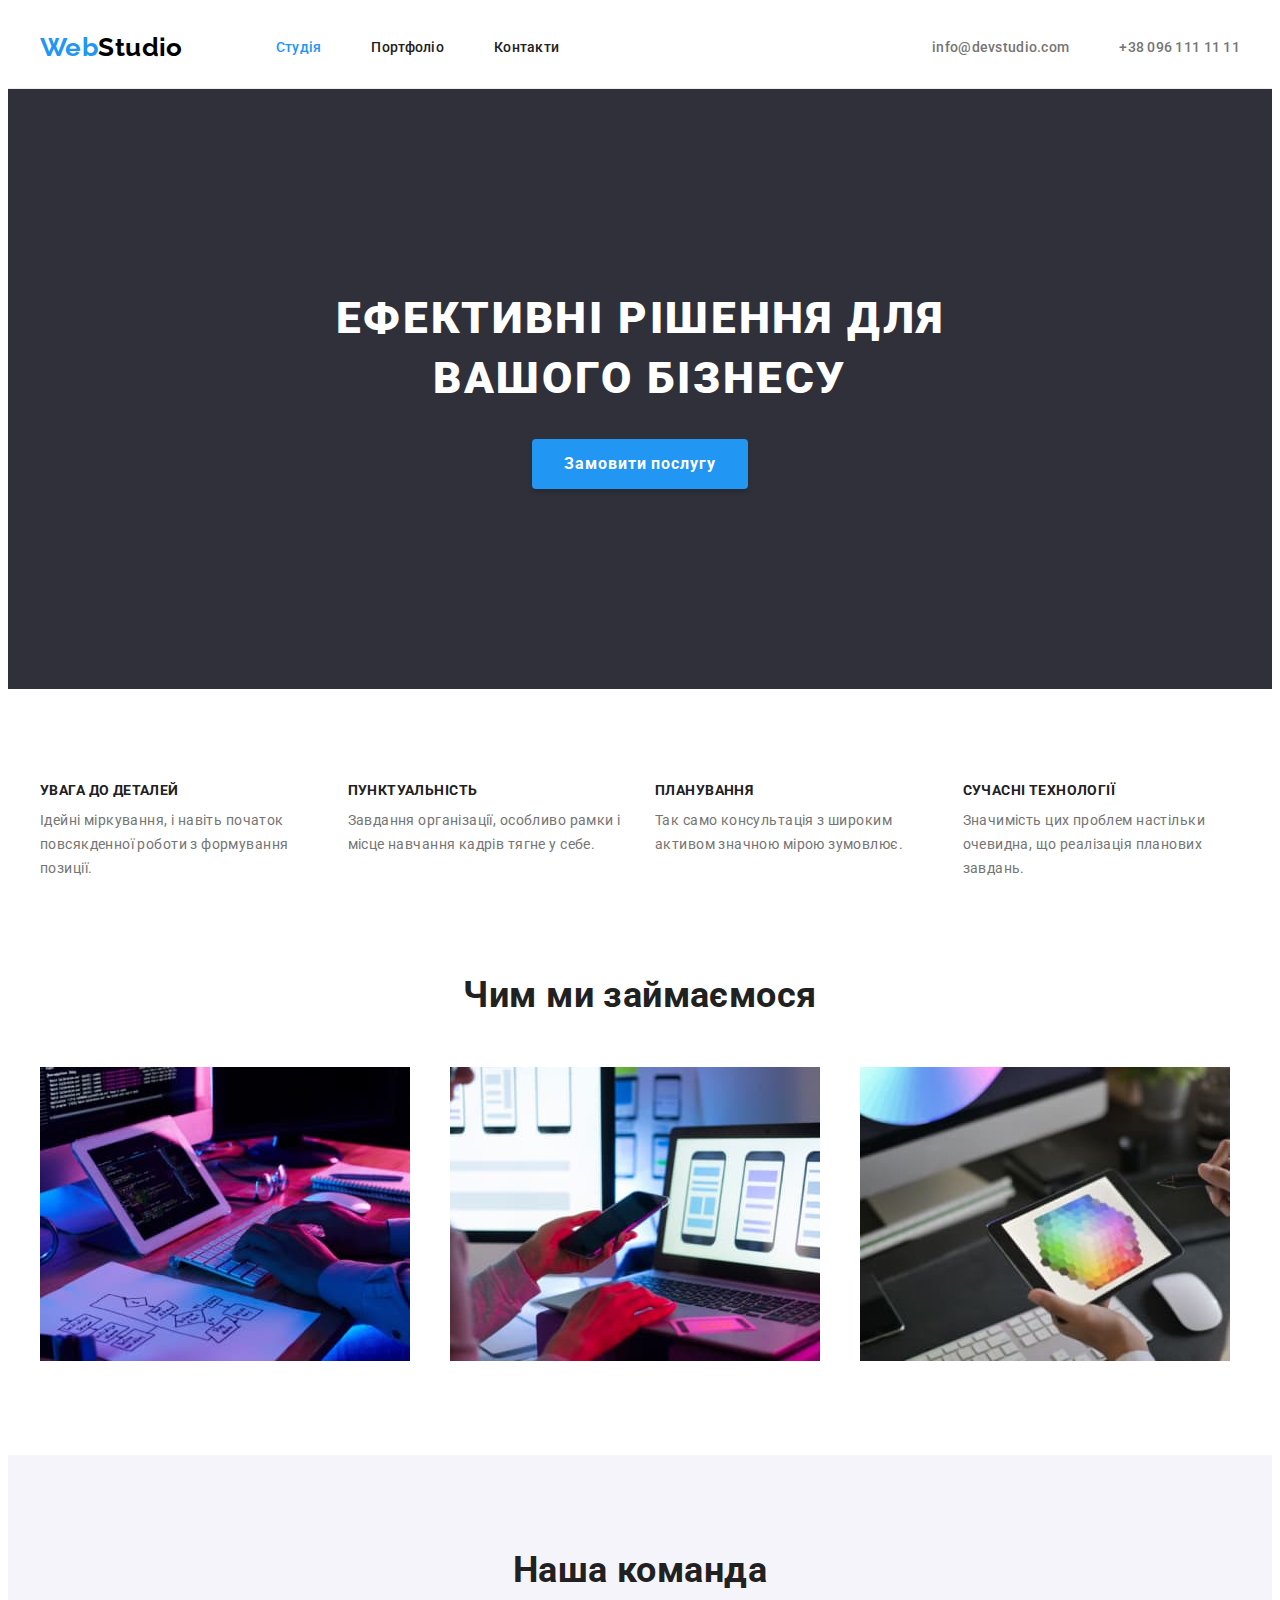
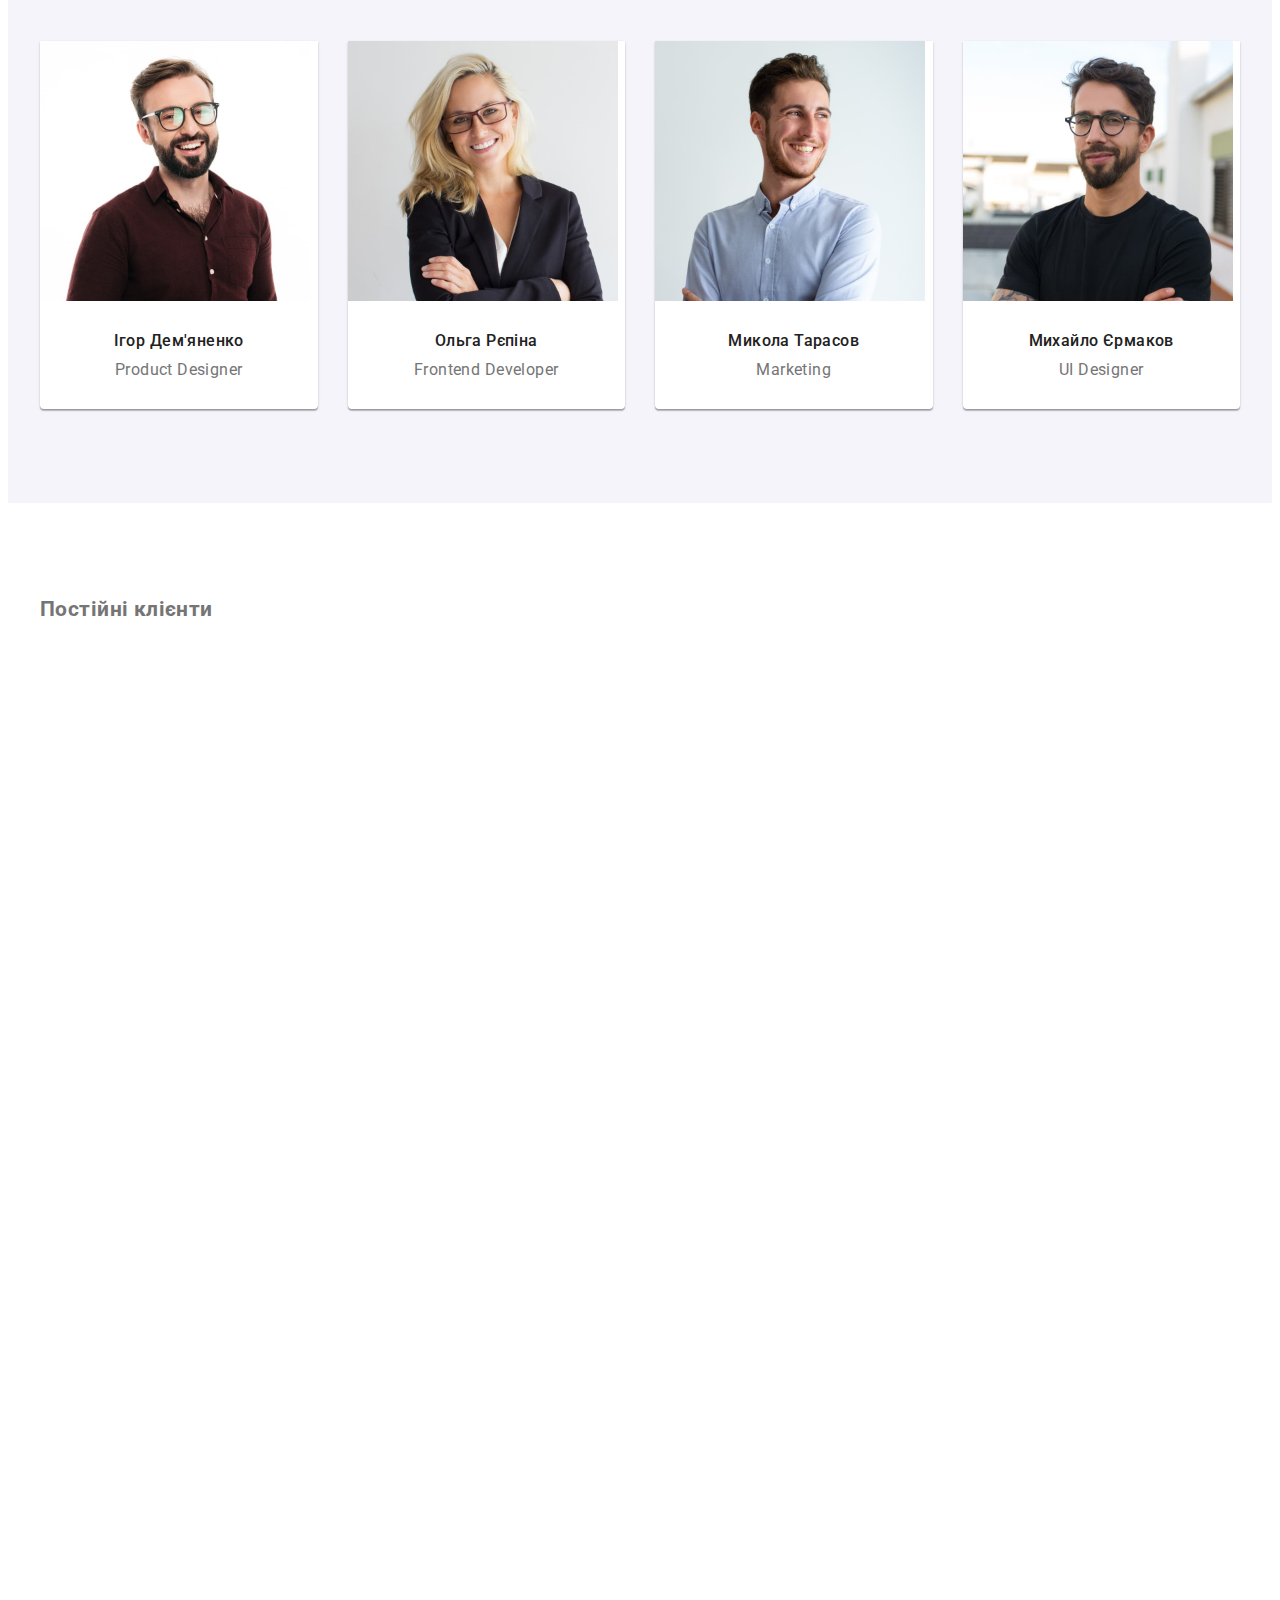
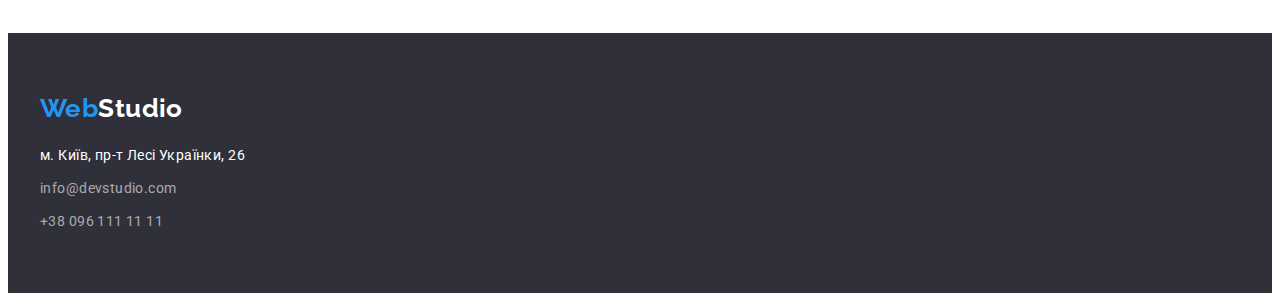
==== index.html @ 9ee49386 "add section "clients"" ====
<!DOCTYPE html>
<html lang="uk">
  <head>
    <meta charset="UTF-8" />
    <meta http-equiv="X-UA-Compatible" content="IE=edge" />
    <meta name="viewport" content="width=device-width, initial-scale=1.0" />
    <title>Студія</title>
    <link rel="preconnect" href="https://fonts.googleapis.com" />
    <link rel="preconnect" href="https://fonts.gstatic.com" crossorigin />
    <link
      href="https://fonts.googleapis.com/css2?family=Raleway:wght@700&family=Roboto:wght@400;500;700;900&display=swap"
      rel="stylesheet"
    />
    <link
      rel="stylesheet"
      href="https://cdnjs.cloudflare.com/ajax/libs/modern-normalize/1.1.0/modern-normalize.min.css"
      integrity="sha512-wpPYUAdjBVSE4KJnH1VR1HeZfpl1ub8YT/NKx4PuQ5NmX2tKuGu6U/JRp5y+Y8XG2tV+wKQpNHVUX03MfMFn9Q=="
      crossorigin="anonymous"
      referrerpolicy="no-referrer"
    />
    <link rel="stylesheet" href="./css/style.css" />
  </head>
  <body>
    <header class="header">
      <div class="container header-container">
        <nav class="main-nav">
          <a href="./index.html" lang="en" class="logo link"
            >Web<span class="logo-header">Studio</span></a
          >
          <ul class="header-nav list">
            <li class="header-item">
              <a href="./index.html " class="header-link link current"
                >Студія</a
              >
            </li>
            <li class="header-item">
              <a href="./portfolio.html" class="header-link link">Портфоліо</a>
            </li>
            <li class="header-item">
              <a href="#contact-us" class="header-link link">Контакти</a>
            </li>
          </ul>
        </nav>

        <ul class="contacts list">
          <li class="contacts-item">
            <a href="mailto:info@devstudio.com" class="contact-link link"
              >info@devstudio.com</a
            >
          </li>
          <li class="contacts-item">
            <a href="tel:+380961111111" class="contact-link link"
              >+38 096 111 11 11</a
            >
          </li>
        </ul>
      </div>
    </header>

    <main class="main">
      <section class="hero">
        <div class="container">
          <h1 class="hero-title">Ефективні рішення для вашого бізнесу</h1>
          <button type="button" class="btn hero-btn">Замовити послугу</button>
        </div>
      </section>

      <section class="advantage section">
        <div class="container">
          <!-- h2 треба скрити -->
          <h2 class="hidden-title">Наші переваги</h2>
          <ul class="advantage-list list">
            <li class="advantage-item img-scope">
              <h3 class="advantage-title">Увага до деталей</h3>
              <p class="advantage-description">
                Ідейні міркування, і навіть початок повсякденної роботи з
                формування позиції.
              </p>
            </li>
            <li class="advantage-item img-clock">
              <h3 class="advantage-title">Пунктуальність</h3>
              <p class="advantage-description">
                Завдання організації, особливо рамки і місце навчання кадрів
                тягне у себе.
              </p>
            </li>
            <li class="advantage-item img-comp">
              <h3 class="advantage-title">Планування</h3>
              <p class="advantage-description">
                Так само консультація з широким активом значною мірою зумовлює.
              </p>
            </li>
            <li class="advantage-item img-astronaut">
              <h3 class="advantage-title">Сучасні технології</h3>
              <p class="advantage-description">
                Значимість цих проблем настільки очевидна, що реалізація
                планових завдань.
              </p>
            </li>
          </ul>
        </div>
      </section>

      <section class="works section">
        <div class="container">
          <h2 class="works-title">Чим ми займаємося</h2>
          <ul class="works-list list">
            <li class="works-item">
              <img
                src="./img/works-1.jpg"
                alt="Планшет з клавіатурою на столі"
                width="370"
                height="294"
              />
            </li>
            <li class="works-item">
              <img
                src="./img/works-2.jpg"
                alt="Смартфон в руках"
                width="370"
                height="294"
              />
            </li>
            <li class="works-item">
              <img
                src="./img/works-3.jpg"
                alt="Планшет в руках"
                width="370"
                height="294"
              />
            </li>
          </ul>
        </div>
      </section>

      <section class="team section">
        <div class="container">
          <h2 class="team-title">Наша команда</h2>
          <ul class="team-list list">
            <li class="team-item">
              <img
                src="./img/team-1.jpg"
                alt="Фото Сергій Дем'яненко"
                width="270"
                height="260"
              />
              <div class="team-container">
                <h3 class="team-name">Ігор Дем'яненко</h3>
                <p lang="en" class="team-description">Product Designer</p>
              </div>
            </li>
            <li class="team-item">
              <img
                src="./img/team-2.jpg"
                alt="Фото Ольга Рєпіна"
                width="270"
                height="260"
              />
              <div class="team-container">
                <h3 class="team-name">Ольга Рєпіна</h3>
                <p lang="en" class="team-description">Frontend Developer</p>
              </div>
            </li>
            <li class="team-item">
              <img
                src="./img/team-3.jpg"
                alt="Фото Микола Тарасов"
                width="270"
                height="260"
              />
              <div class="team-container">
                <h3 class="team-name">Микола Тарасов</h3>
                <p lang="en" class="team-description">Marketing</p>
              </div>
            </li>
            <li class="team-item">
              <img
                src="./img/team-4.jpg"
                alt="Фото Михайло Єрмаков"
                width="270"
                height="260"
              />
              <div class="team-container">
                <h3 class="team-name">Михайло Єрмаков</h3>
                <p lang="en" class="team-description">UI Designer</p>
              </div>
            </li>
          </ul>
        </div>
      </section>

      <section class="section">
        <div class="container">
          <h2 class="clients-title">Постійні клієнти</h2>
          <ul class="clients-list list">
            <li class="clients-item">
              <svg>
                <use></use>
              </svg>
            </li>
            <li class="clients-item">
              <svg>
                <use></use>
              </svg>
            </li>
            <li class="clients-item">
              <svg>
                <use></use>
              </svg>
            </li>
            <li class="clients-item">
              <svg>
                <use></use>
              </svg>
            </li>
            <li class="clients-item">
              <svg>
                <use></use>
              </svg>
            </li>
            <li class="clients-item">
              <svg>
                <use></use>
              </svg>
            </li>
          </ul>
        </div>
      </section>
    </main>

    <footer class="footer">
      <div class="container">
        <a href="./index.html" lang="en" class="logo link"
          >Web<span class="logo-footer">Studio</span></a
        >
        <address id="contact-us" class="address">
          <ul class="address-list list">
            <li class="address-item">
              <a
                href="https://goo.gl/maps/2MERRj1D2YX8Ka6U8"
                target="_blank"
                rel="noopener noreferrer nofollow"
                class="address-link link"
                >м. Київ, пр-т Лесі Українки, 26
              </a>
            </li>
            <li class="address-item">
              <a href="mailto:info@devstudio.com" class="footer-link link"
                >info@devstudio.com</a
              >
            </li>
            <li class="address-item">
              <a href="tel:+380961111111" class="footer-link link"
                >+38 096 111 11 11</a
              >
            </li>
          </ul>
        </address>
      </div>
    </footer>
  </body>
</html>
---- css/style.css ----
:root {
  --primary-font-color: #757575;
  --secondary-font-color: #212121;
  --accent-color: #2196f3;
  --primary-white: #ffffff;
  --button-bgcolor: #f5f4fa;
}

body {
  font-family: 'Roboto', sans-serif;
  font-size: 14px;
  letter-spacing: 0.03em;
  color: var(--primary-font-color);
  background-color: var(--primary-white);
}

p,
h1,
h2,
h3,
h4,
h5,
h6 {
  margin: 0;
}
ul,
ol {
  margin: 0;
  padding-left: 0;
}
button {
  cursor: pointer;
}
address {
  font-style: normal;
}
img {
  display: block;
  max-width: 100%;
  height: auto;
}

.container {
  width: 1200px;
  margin-left: auto;
  margin-right: auto;
  padding-left: 15px;
  padding-right: 15px;
}

.section {
  padding-top: 94px;
  padding-bottom: 94px;
}
.link {
  display: inline-block;
  text-decoration: none;
}

.list {
  list-style: none;
}
/* --------------------------HEADER---------------------------- */
.header {
  border-bottom: 1px solid #ececec;
}

.header-container {
  display: flex;
  align-items: center;
}

.main-nav {
  display: flex;
}

.header-nav {
  display: flex;
  margin-left: 93px;
  gap: 50px;
  align-items: center;
}

.logo {
  font-family: 'Raleway';
  font-weight: 700;
  font-size: 26px;
  line-height: 1.19;
  color: var(--accent-color);
}

.logo-header {
  display: inline-block;
  padding-top: 24px;
  padding-bottom: 25px;
  color: #000000;
}
.header-link,
.contact-link {
  padding: 32px 0;
  font-weight: 500;
  line-height: 1.14;
  letter-spacing: 0.02em;
  color: var(--secondary-font-color);
}
.header-link:hover,
.header-link:focus,
.contact-link:hover,
.contact-link:focus,
.footer-link:hover,
.footer-link:focus,
.address-link:hover,
.address-link:focus {
  color: var(--accent-color);
}

.link.current {
  color: var(--accent-color);
}

.contacts {
  display: flex;
  margin-left: auto;
  gap: 50px;
}

.contact-link {
  color: var(--primary-font-color);
}

/* --------------------------HERO---------------------------- */

.hero {
  text-align: center;
  background-color: #2f303a;
  padding-top: 200px;
  padding-bottom: 200px;
}

.hero-title {
  width: 696px;
  margin-bottom: 30px;
  margin-left: auto;
  margin-right: auto;

  font-weight: 900;
  font-size: 44px;
  line-height: 1.36;
  letter-spacing: 0.06em;
  text-transform: uppercase;
  color: var(--primary-white);
}

.btn {
  font-family: inherit;
  font-weight: 700;
  font-size: 16px;
  line-height: 1.88;
  letter-spacing: 0.06em;
  color: var(--primary-white);
  background-color: var(--accent-color);
  text-decoration: none;
  border: transparent;
}

.hero-btn {
  padding: 10px 32px;
  box-shadow: 0px 4px 4px rgba(0, 0, 0, 0.15);
  border-radius: 4px;
}
.btn:hover,
.btn:focus {
  background-color: #188ce8;
}

/* --------------------------ADVANTAGE---------------------------- */

.hidden-title {
  position: absolute;
  white-space: nowrap;
  width: 1px;
  height: 1px;
  overflow: hidden;
  border: 0;
  padding: 0;
  clip: rect(0 0 0 0);
  clip-path: inset(50%);
  margin: -1px;
}

.advantage-list {
  display: flex;
  gap: 30px;
}

.advantage-item {
  width: calc((100% - 90px) / 3);
}

.advantage-title {
  margin-bottom: 10px;
  font-size: 14px;
  font-weight: 700;
  line-height: 1.14;
  text-transform: uppercase;
  color: var(--secondary-font-color);
}

.advantage-description {
  line-height: 1.71;
  letter-spacing: 0.03em;
}

/* --------------------------WORKS/TEAM---------------------------- */
.works.section {
  padding-top: 0;
}

.works-list {
  display: flex;
  gap: 30px;
}

.works-item {
  width: calc((100% - 60px) / 3);
}

.team-container {
  padding-top: 30px;
  padding-bottom: 30px;
  padding-left: auto;
  padding-right: auto;
}

.works-title,
.team-title {
  margin-bottom: 50px;
  font-weight: 700;
  font-size: 36px;
  line-height: 1.17;
  text-align: center;
  color: var(--secondary-font-color);
}

.team {
  background-color: #f5f4fa;
}

.team-list {
  display: flex;
  gap: 30px;
}

.team-item {
  background-color: var(--primary-white);
  width: calc((100% - 90px) / 4);
  box-shadow: 0px 1px 3px rgba(0, 0, 0, 0.12), 0px 1px 1px rgba(0, 0, 0, 0.14),
    0px 2px 1px rgba(0, 0, 0, 0.2);
  border-radius: 0px 0px 4px 4px;
}
.team-name {
  margin-bottom: 10px;
}
.team-name,
.team-description {
  font-weight: 500;
  font-size: 16px;
  line-height: 1.19;
  text-align: center;
  color: var(--secondary-font-color);
}

.team-description {
  font-weight: 400;
  color: var(--primary-font-color);
}

/* --------------------------FOOTER---------------------------- */
.footer {
  padding-top: 60px;
  padding-bottom: 60px;
  background-color: #2f303a;
}

.logo-footer {
  display: inline-block;
  color: var(--primary-white);
}

.footer .logo {
  margin-bottom: 20px;
}

.address-link {
  line-height: 1.71;
  color: var(--primary-white);
}

.address-item:not(:last-child) {
  margin-bottom: 9px;
}

.footer-link {
  line-height: 1.71;
  color: rgba(255, 255, 255, 0.6);
}

/* --------------------------PORTFOLIO---------------------------- */
.filter-list {
  display: flex;
  justify-content: center;
  gap: 8px;
  margin-bottom: 50px;
}

.btn-portfolio {
  padding: 6px 22px;
  font-weight: 500;
  line-height: 1.62;
  background-color: var(--button-bgcolor);
  color: var(--secondary-font-color);
  border-radius: 4px;
  border: none;
}

.btn-portfolio:hover,
.btn-portfolio:focus {
  background-color: var(--accent-color);
  color: var(--primary-white);
  box-shadow: 0px 3px 1px rgba(0, 0, 0, 0.1), 0px 1px 2px rgba(0, 0, 0, 0.08),
    0px 2px 2px rgba(0, 0, 0, 0.12);
}

.project-list {
  display: flex;
  gap: 30px;
  flex-wrap: wrap;
}

.project-item {
  width: calc((100% - 60px) / 3);
}

.project-title {
  margin-bottom: 4px;
  font-weight: 700;
  font-size: 18px;
  line-height: 2;
  letter-spacing: 0.06em;
  color: var(--secondary-font-color);
}

.project-description {
  font-size: 16px;
  line-height: 1.88;
  color: var(--primary-font-color);
}

.project-container {
  padding-top: 20px;
  padding-bottom: 20px;
  padding-left: 24px;
  padding-right: 24px;
  border: 1px solid #eeeeee;
  border-top: none;
}
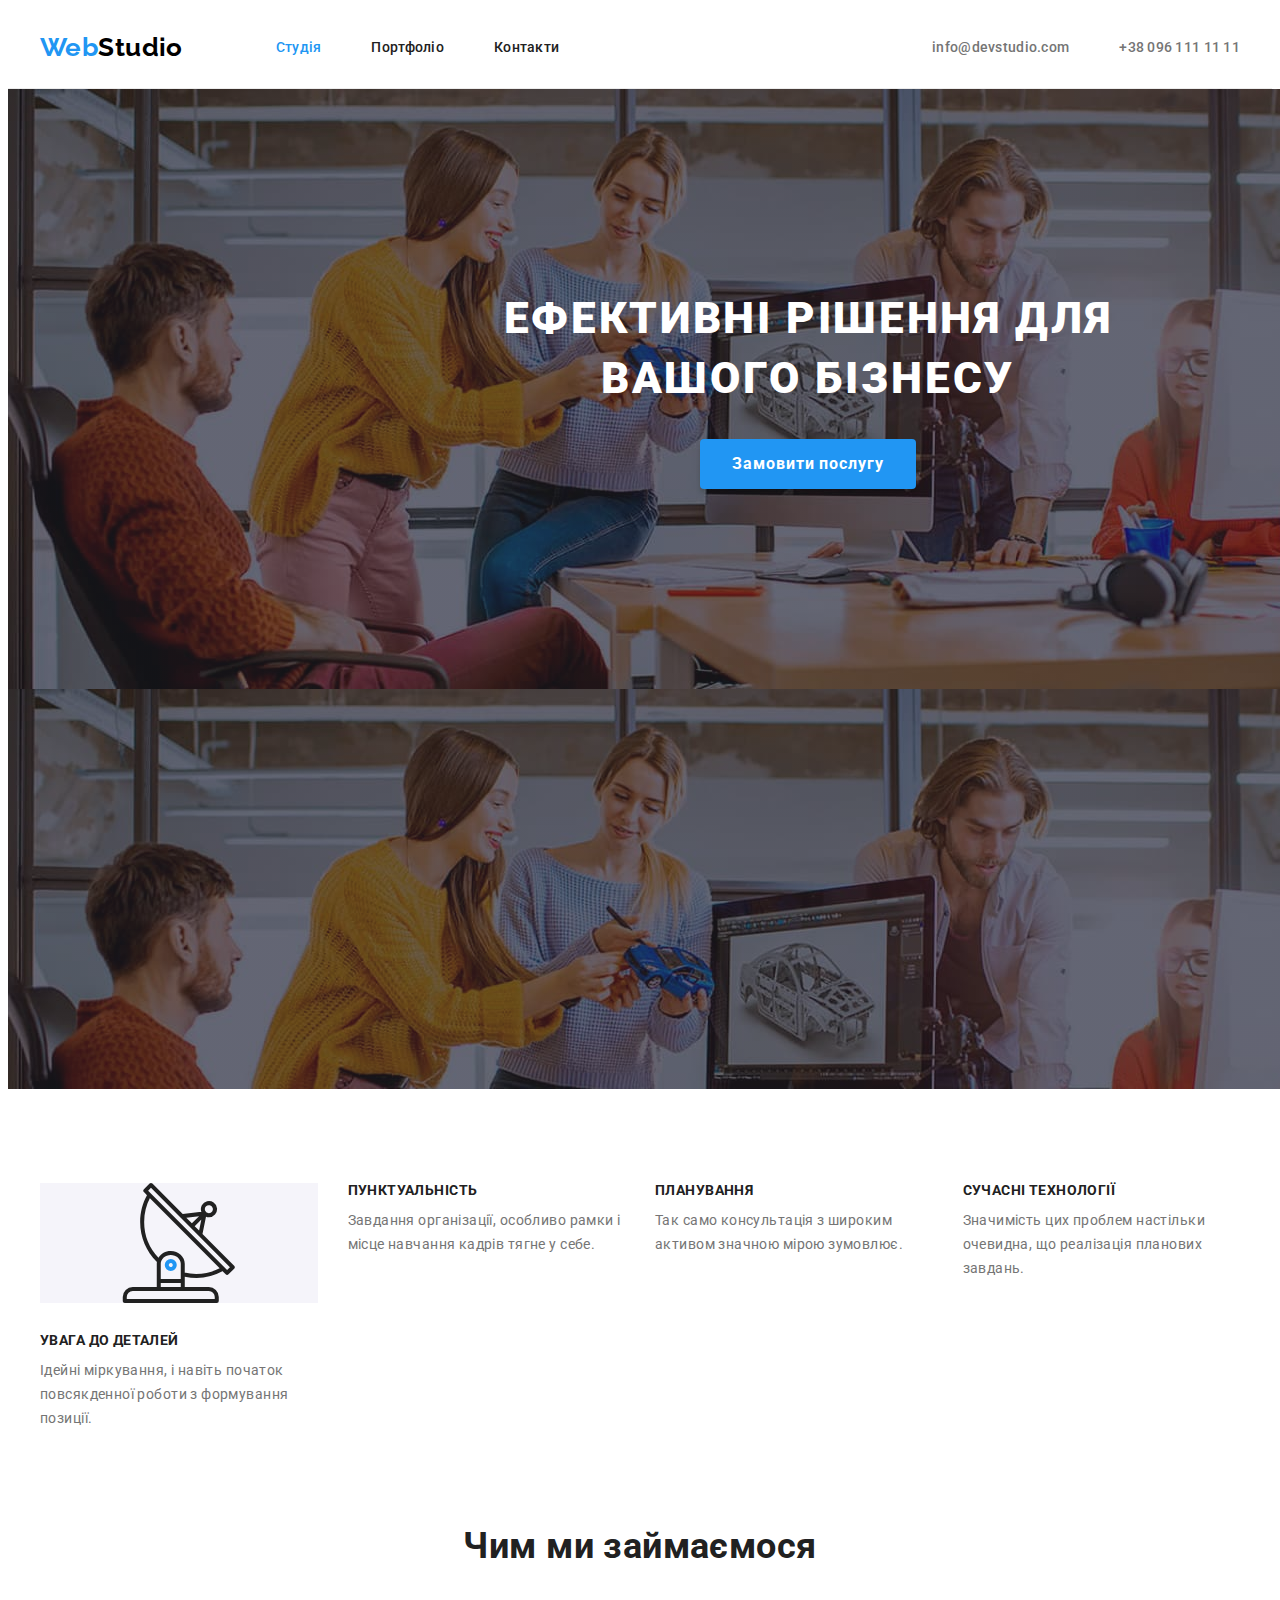
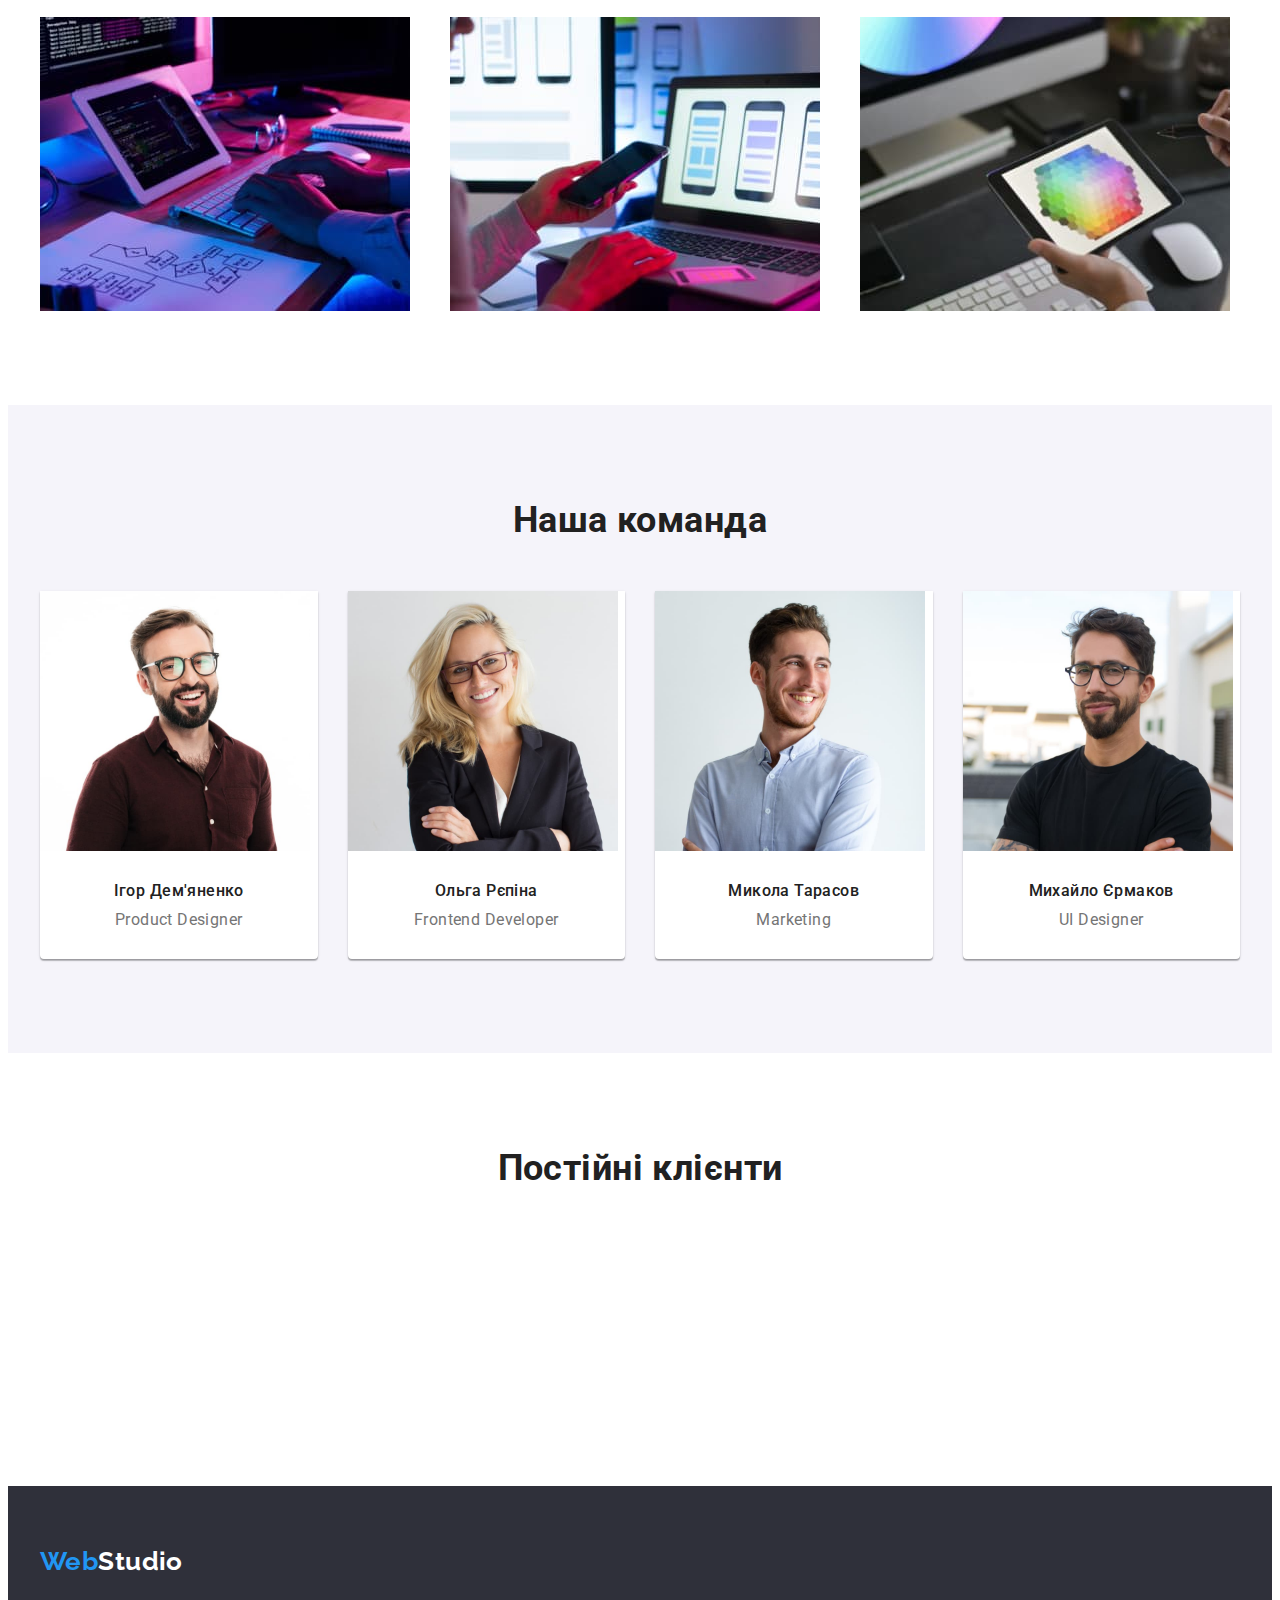
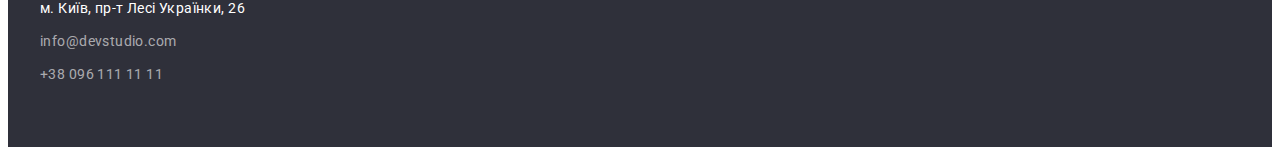
==== commit b9b72d91: "update" ====
--- a/index.html
+++ b/index.html
@@ -70,27 +70,30 @@
           <!-- h2 треба скрити -->
           <h2 class="hidden-title">Наші переваги</h2>
           <ul class="advantage-list list">
-            <li class="advantage-item img-scope">
+            <li class="advantage-item">
+              <svg class="icon-advantage" width="270px" height="120px">
+                <use href="./img/symbol-defs.svg#scope"></use>
+              </svg>
               <h3 class="advantage-title">Увага до деталей</h3>
               <p class="advantage-description">
                 Ідейні міркування, і навіть початок повсякденної роботи з
                 формування позиції.
               </p>
             </li>
-            <li class="advantage-item img-clock">
+            <li class="advantage-item">
               <h3 class="advantage-title">Пунктуальність</h3>
               <p class="advantage-description">
                 Завдання організації, особливо рамки і місце навчання кадрів
                 тягне у себе.
               </p>
             </li>
-            <li class="advantage-item img-comp">
+            <li class="advantage-item">
               <h3 class="advantage-title">Планування</h3>
               <p class="advantage-description">
                 Так само консультація з широким активом значною мірою зумовлює.
               </p>
             </li>
-            <li class="advantage-item img-astronaut">
+            <li class="advantage-item">
               <h3 class="advantage-title">Сучасні технології</h3>
               <p class="advantage-description">
                 Значимість цих проблем настільки очевидна, що реалізація
--- a/css/style.css
+++ b/css/style.css
@@ -132,9 +132,18 @@
 
 .hero {
   text-align: center;
-  background-color: #2f303a;
   padding-top: 200px;
   padding-bottom: 200px;
+  background-image: linear-gradient(
+      rgba(47, 48, 58, 0.4),
+      rgba(47, 48, 58, 0.4)
+    ),
+    url(../img/heroimg.jpg);
+  min-width: 1600px;
+  height: 600px;
+  margin-left: auto;
+  margin-right: auto;
+  background-color: #2f303a;
 }
 
 .hero-title {
@@ -197,6 +206,22 @@
   width: calc((100% - 90px) / 3);
 }
 
+/* .advantage-item::before {
+  display: block;
+  margin-bottom: 30px;
+  content: '';
+  height: 120px;
+  background-repeat: no-repeat;
+  background-position: center;
+  background-color: #f5f4fa;
+} */
+.icon-advantage {
+  display: block;
+  margin-bottom: 30px;
+  width: 100%;
+  background-color: #f5f4fa;
+}
+
 .advantage-title {
   margin-bottom: 10px;
   font-size: 14px;
@@ -233,7 +258,8 @@
 }
 
 .works-title,
-.team-title {
+.team-title,
+.clients-title {
   margin-bottom: 50px;
   font-weight: 700;
   font-size: 36px;
@@ -273,6 +299,13 @@
 .team-description {
   font-weight: 400;
   color: var(--primary-font-color);
+}
+
+/* --------------------------CLIENTS---------------------------- */
+
+.clients-list {
+  display: flex;
+  gap: 30px;
 }
 
 /* --------------------------FOOTER---------------------------- */
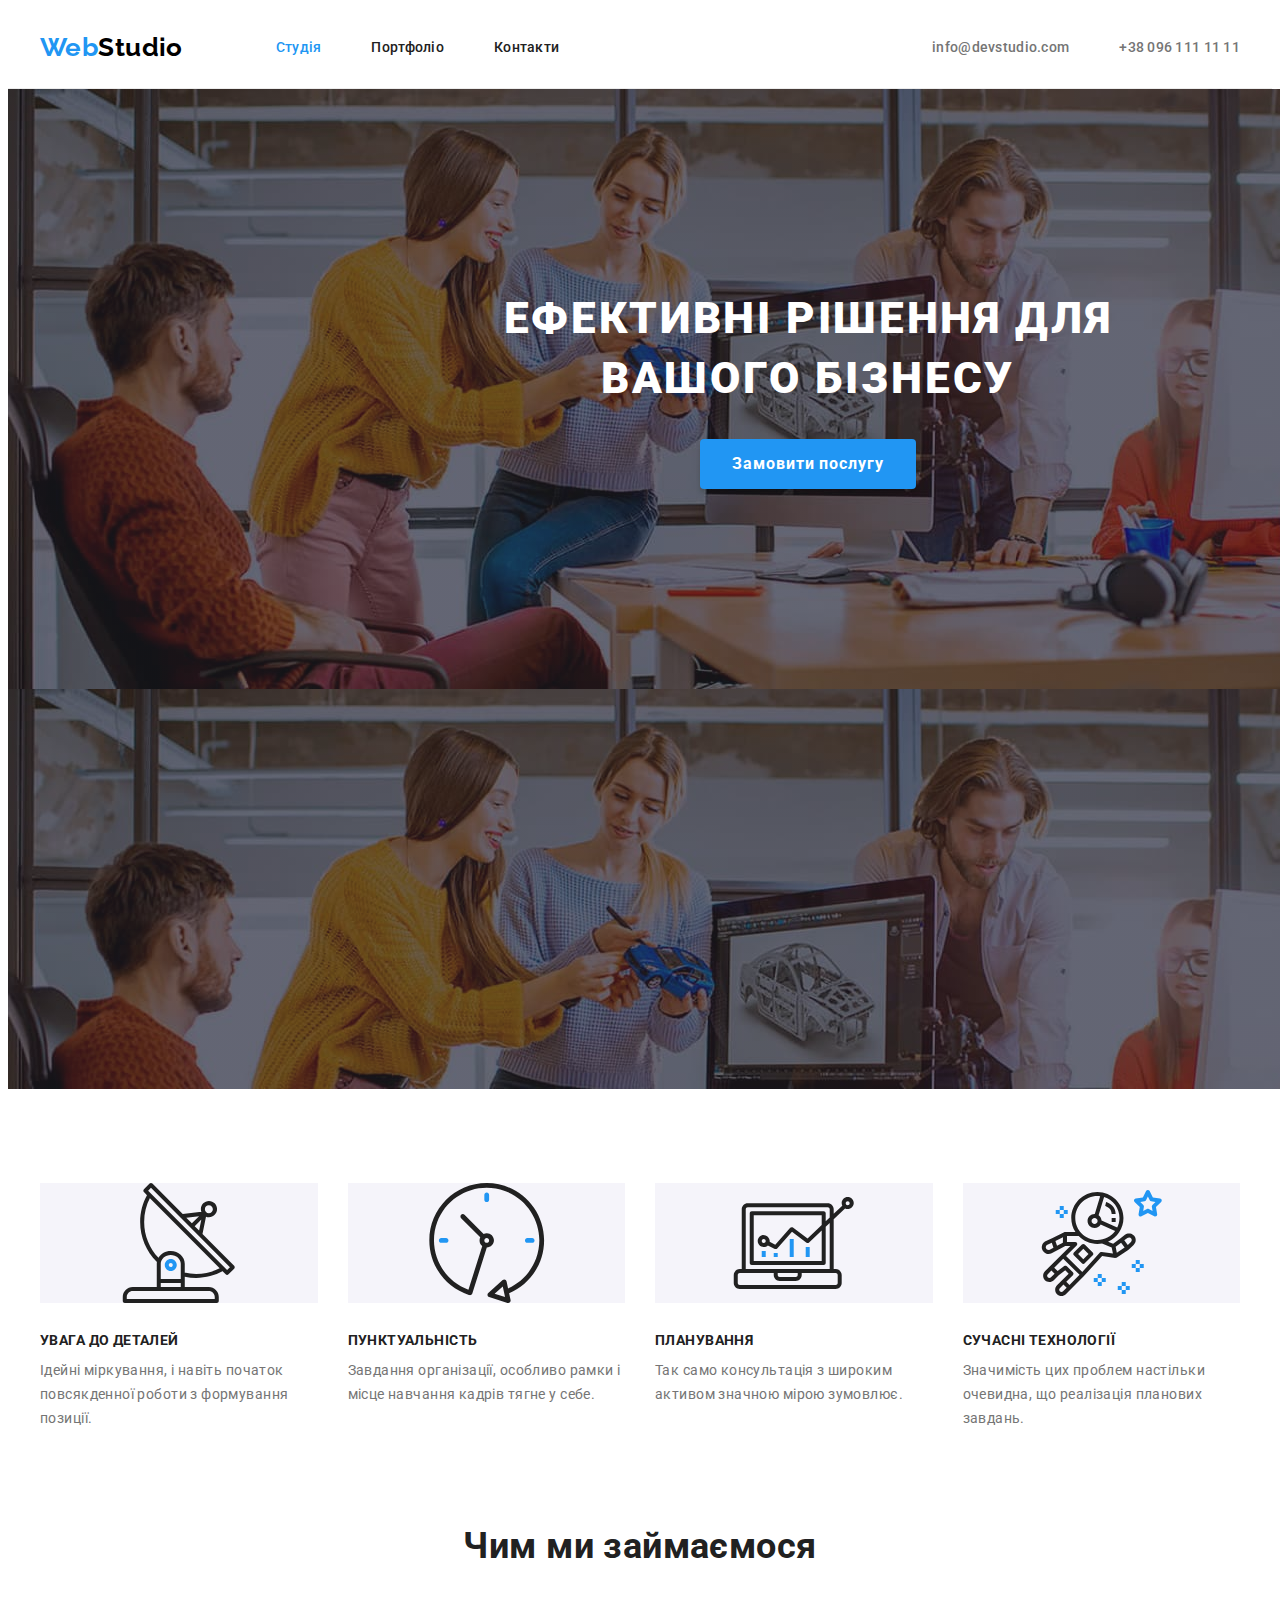
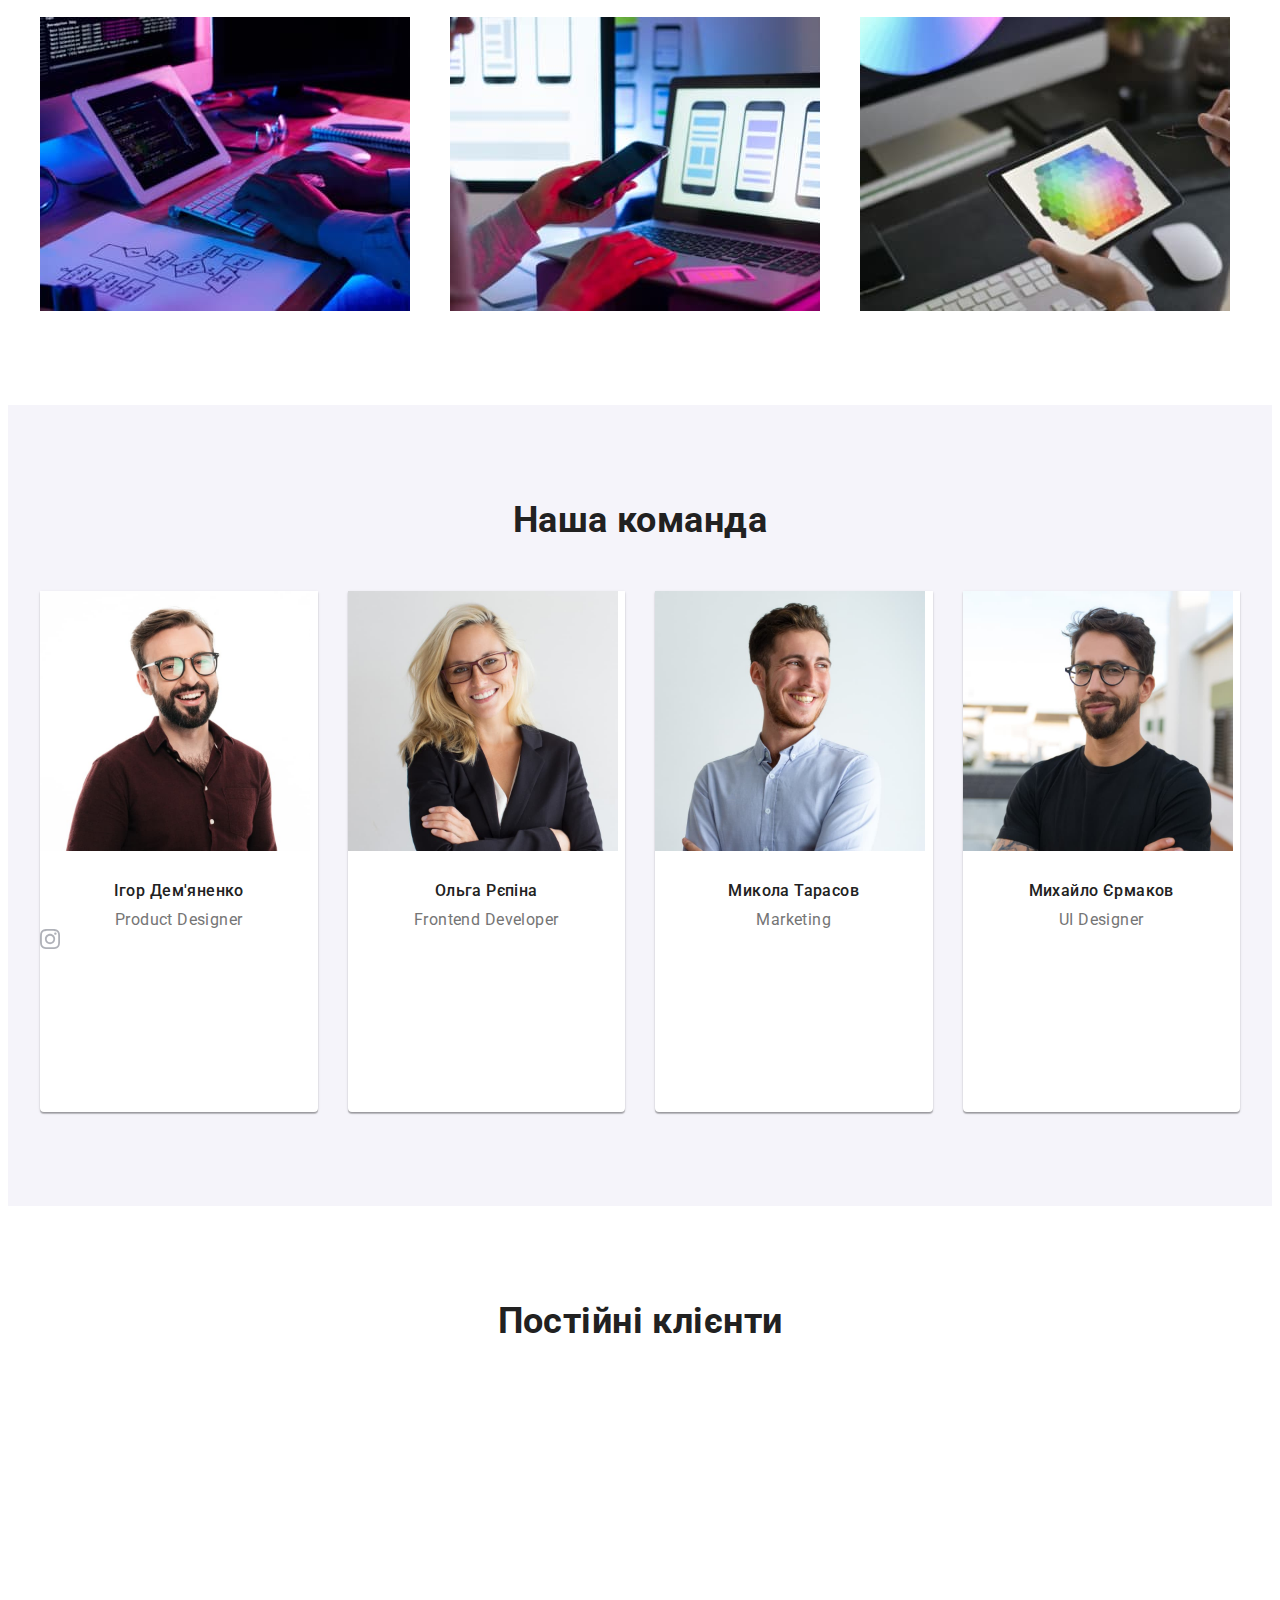
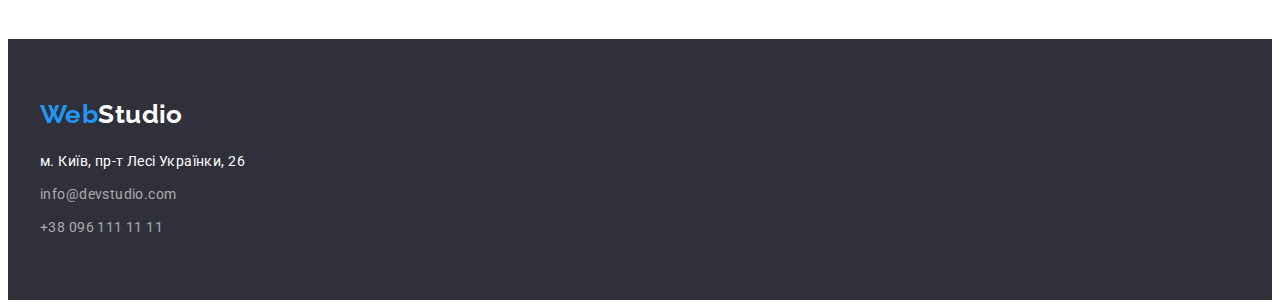
==== commit 4080c836: "." ====
--- a/index.html
+++ b/index.html
@@ -81,6 +81,9 @@
               </p>
             </li>
             <li class="advantage-item">
+              <svg class="icon-advantage" width="270px" height="120px">
+                <use href="./img/symbol-defs.svg#clock"></use>
+              </svg>
               <h3 class="advantage-title">Пунктуальність</h3>
               <p class="advantage-description">
                 Завдання організації, особливо рамки і місце навчання кадрів
@@ -88,12 +91,18 @@
               </p>
             </li>
             <li class="advantage-item">
+              <svg class="icon-advantage" width="270px" height="120px">
+                <use href="./img/symbol-defs.svg#comp"></use>
+              </svg>
               <h3 class="advantage-title">Планування</h3>
               <p class="advantage-description">
                 Так само консультація з широким активом значною мірою зумовлює.
               </p>
             </li>
             <li class="advantage-item">
+              <svg class="icon-advantage" width="270px" height="120px">
+                <use href="./img/symbol-defs.svg#astronaut"></use>
+              </svg>
               <h3 class="advantage-title">Сучасні технології</h3>
               <p class="advantage-description">
                 Значимість цих проблем настільки очевидна, що реалізація
@@ -150,6 +159,36 @@
               <div class="team-container">
                 <h3 class="team-name">Ігор Дем'яненко</h3>
                 <p lang="en" class="team-description">Product Designer</p>
+                <ul class="social-link list">
+                  <li>
+                    <a href="instagram.com" class="link">
+                      <svg width="20px" height="20px">
+                        <use href="./img/symbol-defs.svg#instagram"></use>
+                      </svg>
+                    </a>
+                  </li>
+                  <li>
+                    <a href="">
+                      <svg>
+                        <use></use>
+                      </svg>
+                    </a>
+                  </li>
+                  <li>
+                    <a href="">
+                      <svg>
+                        <use></use>
+                      </svg>
+                    </a>
+                  </li>
+                  <li>
+                    <a href="">
+                      <svg>
+                        <use></use>
+                      </svg>
+                    </a>
+                  </li>
+                </ul>
               </div>
             </li>
             <li class="team-item">
--- a/css/style.css
+++ b/css/style.css
@@ -206,17 +206,8 @@
   width: calc((100% - 90px) / 3);
 }
 
-/* .advantage-item::before {
-  display: block;
-  margin-bottom: 30px;
-  content: '';
-  height: 120px;
-  background-repeat: no-repeat;
-  background-position: center;
-  background-color: #f5f4fa;
-} */
 .icon-advantage {
-  display: block;
+  display: flex;
   margin-bottom: 30px;
   width: 100%;
   background-color: #f5f4fa;
@@ -299,6 +290,10 @@
 .team-description {
   font-weight: 400;
   color: var(--primary-font-color);
+}
+
+.social-link {
+  display: flex;
 }
 
 /* --------------------------CLIENTS---------------------------- */
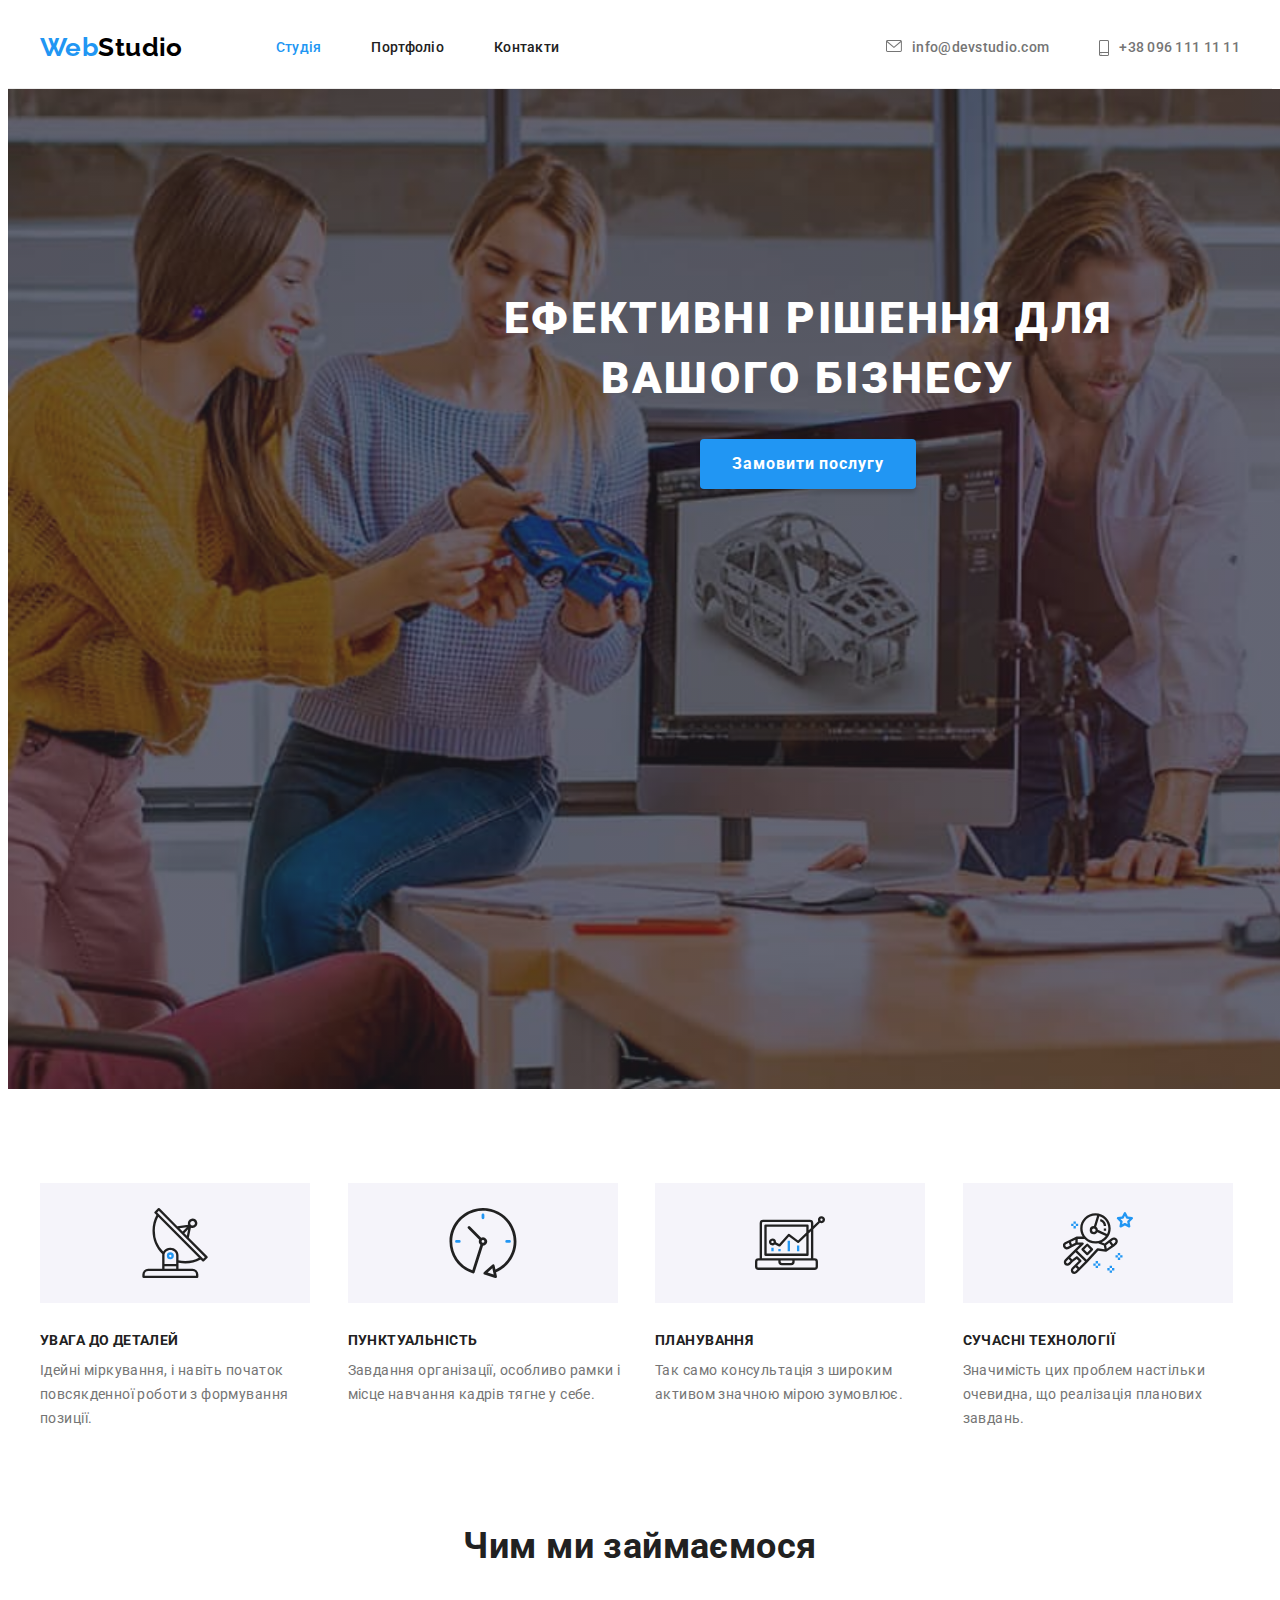
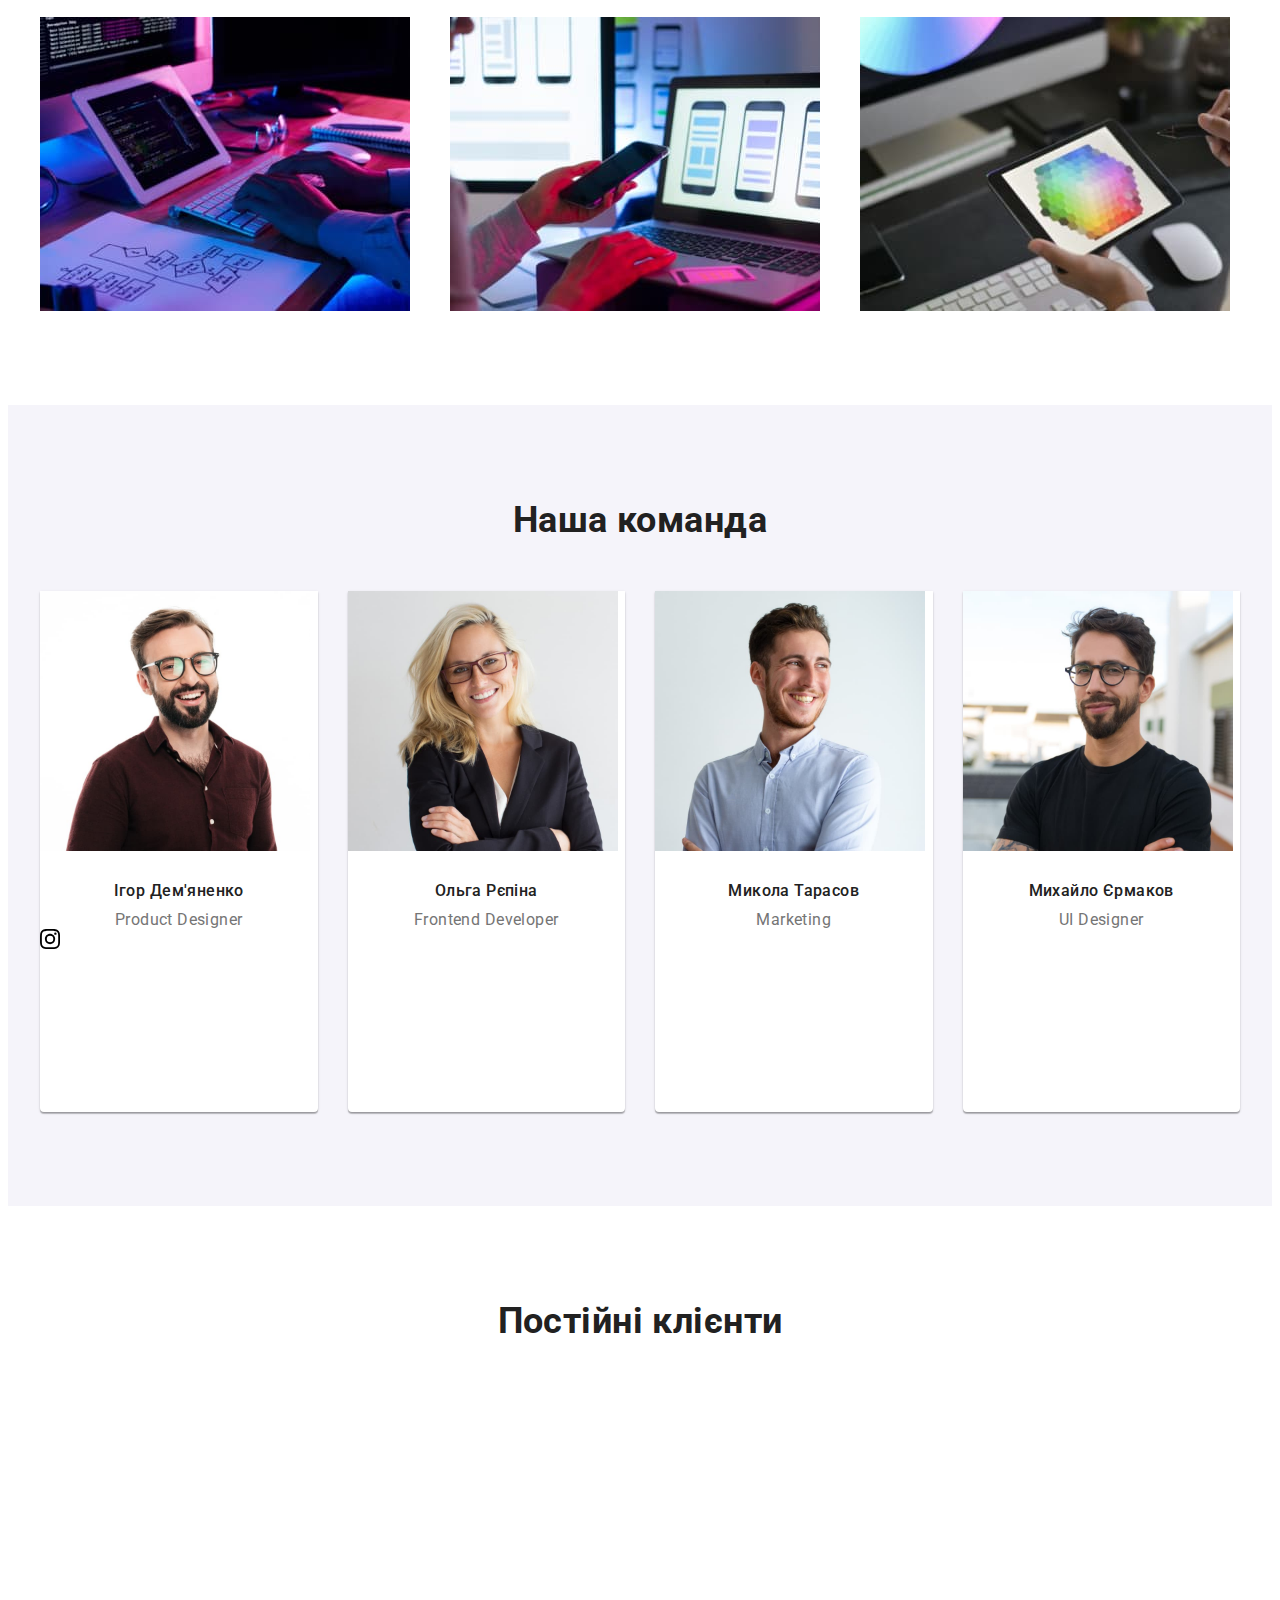
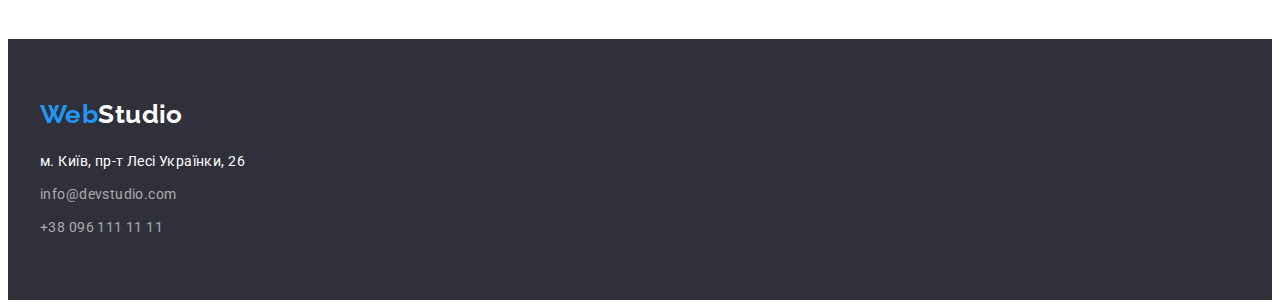
==== commit 24e3b6a6: "summary" ====
--- a/index.html
+++ b/index.html
@@ -45,11 +45,15 @@
         <ul class="contacts list">
           <li class="contacts-item">
             <a href="mailto:info@devstudio.com" class="contact-link link"
+              ><svg class="icon" width="16px" height="12px">
+                <use href="./img/symbol-defs.svg#mail"></use></svg
               >info@devstudio.com</a
             >
           </li>
           <li class="contacts-item">
             <a href="tel:+380961111111" class="contact-link link"
+              ><svg class="icon" width="10px" height="16px">
+                <use href="./img/symbol-defs.svg#tel"></use></svg
               >+38 096 111 11 11</a
             >
           </li>
@@ -71,9 +75,11 @@
           <h2 class="hidden-title">Наші переваги</h2>
           <ul class="advantage-list list">
             <li class="advantage-item">
-              <svg class="icon-advantage" width="270px" height="120px">
-                <use href="./img/symbol-defs.svg#scope"></use>
-              </svg>
+              <div class="icon-advantage">
+                <svg width="70px" height="70px">
+                  <use href="./img/symbol-defs.svg#scope"></use>
+                </svg>
+              </div>
               <h3 class="advantage-title">Увага до деталей</h3>
               <p class="advantage-description">
                 Ідейні міркування, і навіть початок повсякденної роботи з
@@ -81,9 +87,11 @@
               </p>
             </li>
             <li class="advantage-item">
-              <svg class="icon-advantage" width="270px" height="120px">
-                <use href="./img/symbol-defs.svg#clock"></use>
-              </svg>
+              <div class="icon-advantage">
+                <svg width="70px" height="70px">
+                  <use href="./img/symbol-defs.svg#clock"></use>
+                </svg>
+              </div>
               <h3 class="advantage-title">Пунктуальність</h3>
               <p class="advantage-description">
                 Завдання організації, особливо рамки і місце навчання кадрів
@@ -91,18 +99,22 @@
               </p>
             </li>
             <li class="advantage-item">
-              <svg class="icon-advantage" width="270px" height="120px">
-                <use href="./img/symbol-defs.svg#comp"></use>
-              </svg>
+              <div class="icon-advantage">
+                <svg width="70px" height="70px">
+                  <use href="./img/symbol-defs.svg#comp"></use>
+                </svg>
+              </div>
               <h3 class="advantage-title">Планування</h3>
               <p class="advantage-description">
                 Так само консультація з широким активом значною мірою зумовлює.
               </p>
             </li>
             <li class="advantage-item">
-              <svg class="icon-advantage" width="270px" height="120px">
-                <use href="./img/symbol-defs.svg#astronaut"></use>
-              </svg>
+              <div class="icon-advantage">
+                <svg width="70px" height="70px">
+                  <use href="./img/symbol-defs.svg#astronaut"></use>
+                </svg>
+              </div>
               <h3 class="advantage-title">Сучасні технології</h3>
               <p class="advantage-description">
                 Значимість цих проблем настільки очевидна, що реалізація
--- a/css/style.css
+++ b/css/style.css
@@ -125,7 +125,18 @@
 }
 
 .contact-link {
+  display: flex;
+  gap: 10px;
   color: var(--primary-font-color);
+}
+
+.icon {
+  fill: currentColor;
+}
+
+.icon:hover,
+.icon:focus {
+  fill: currentColor;
 }
 
 /* --------------------------HERO---------------------------- */
@@ -141,6 +152,9 @@
     url(../img/heroimg.jpg);
   min-width: 1600px;
   height: 600px;
+  background-position: center;
+  background-repeat: no-repeat;
+  background-size: cover;
   margin-left: auto;
   margin-right: auto;
   background-color: #2f303a;
@@ -208,8 +222,11 @@
 
 .icon-advantage {
   display: flex;
+  justify-content: center;
+  align-items: center;
   margin-bottom: 30px;
-  width: 100%;
+  width: 270px;
+  height: 120px;
   background-color: #f5f4fa;
 }
 
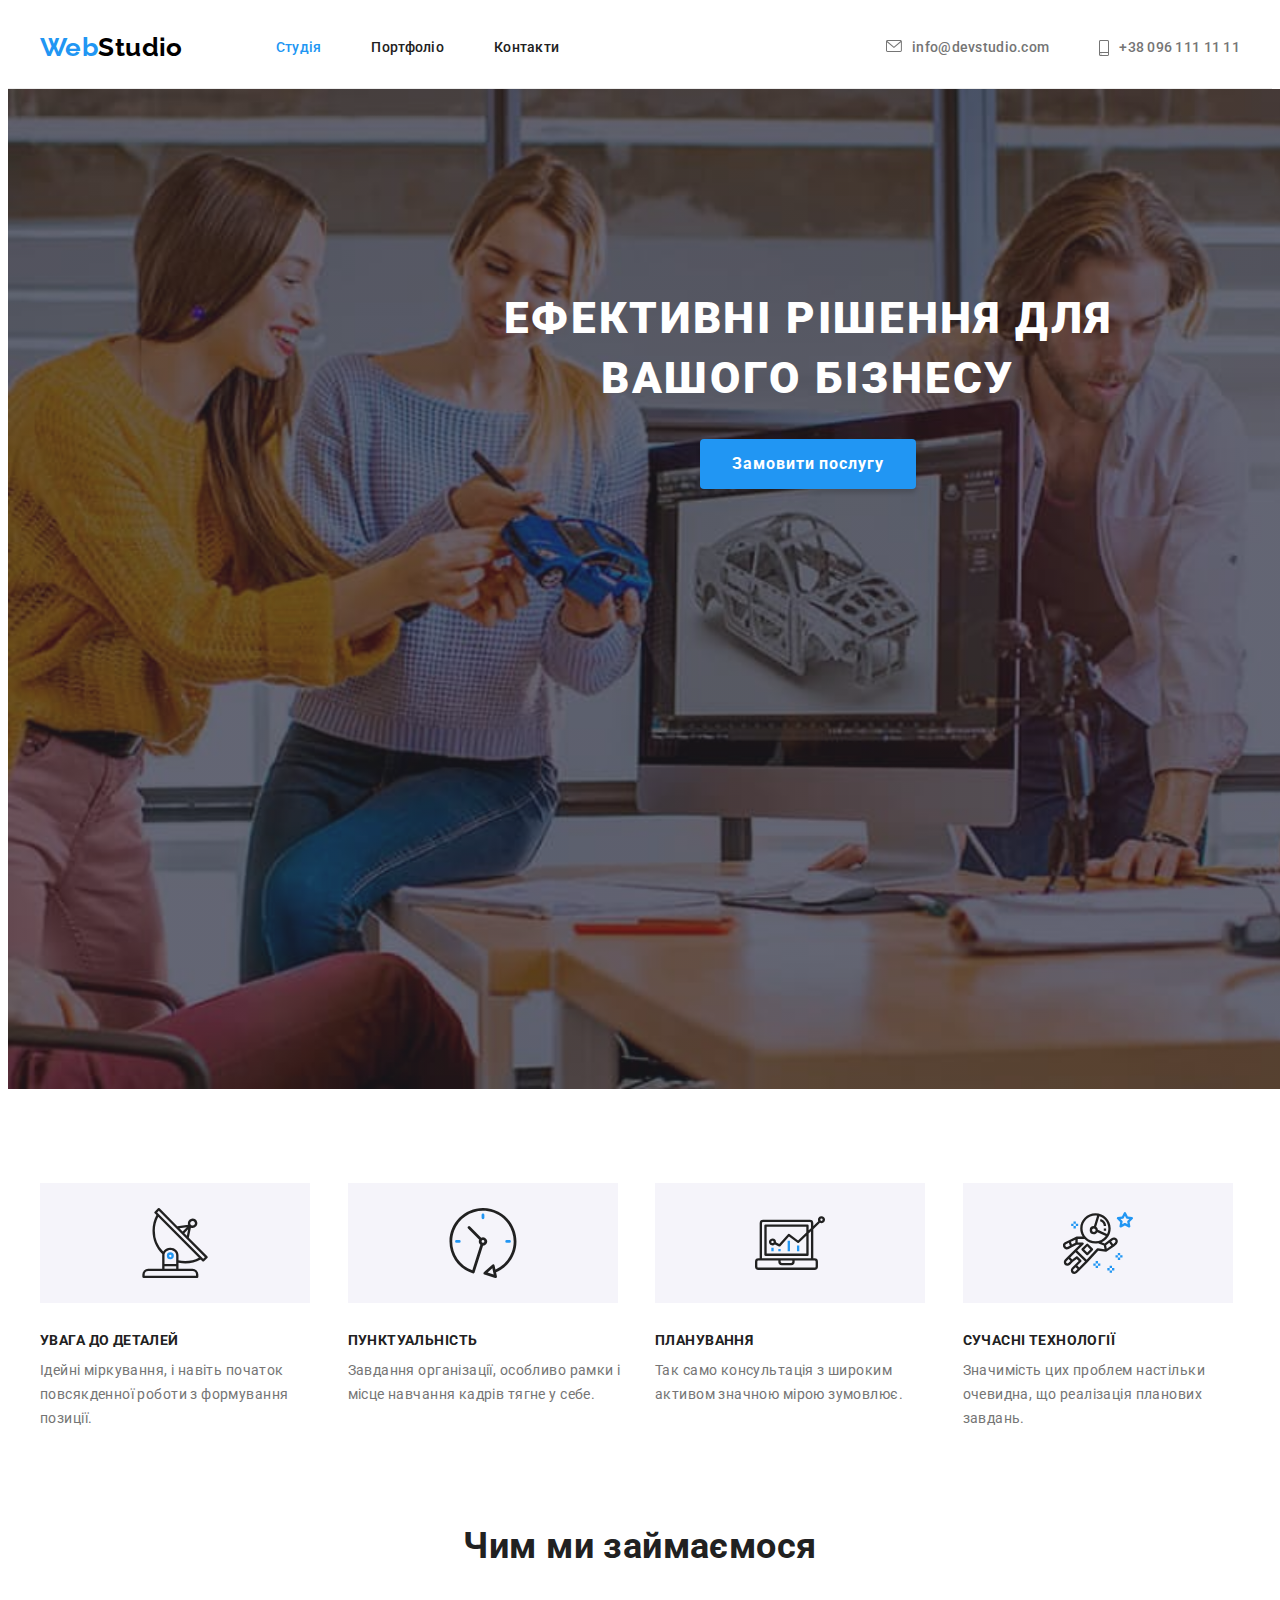
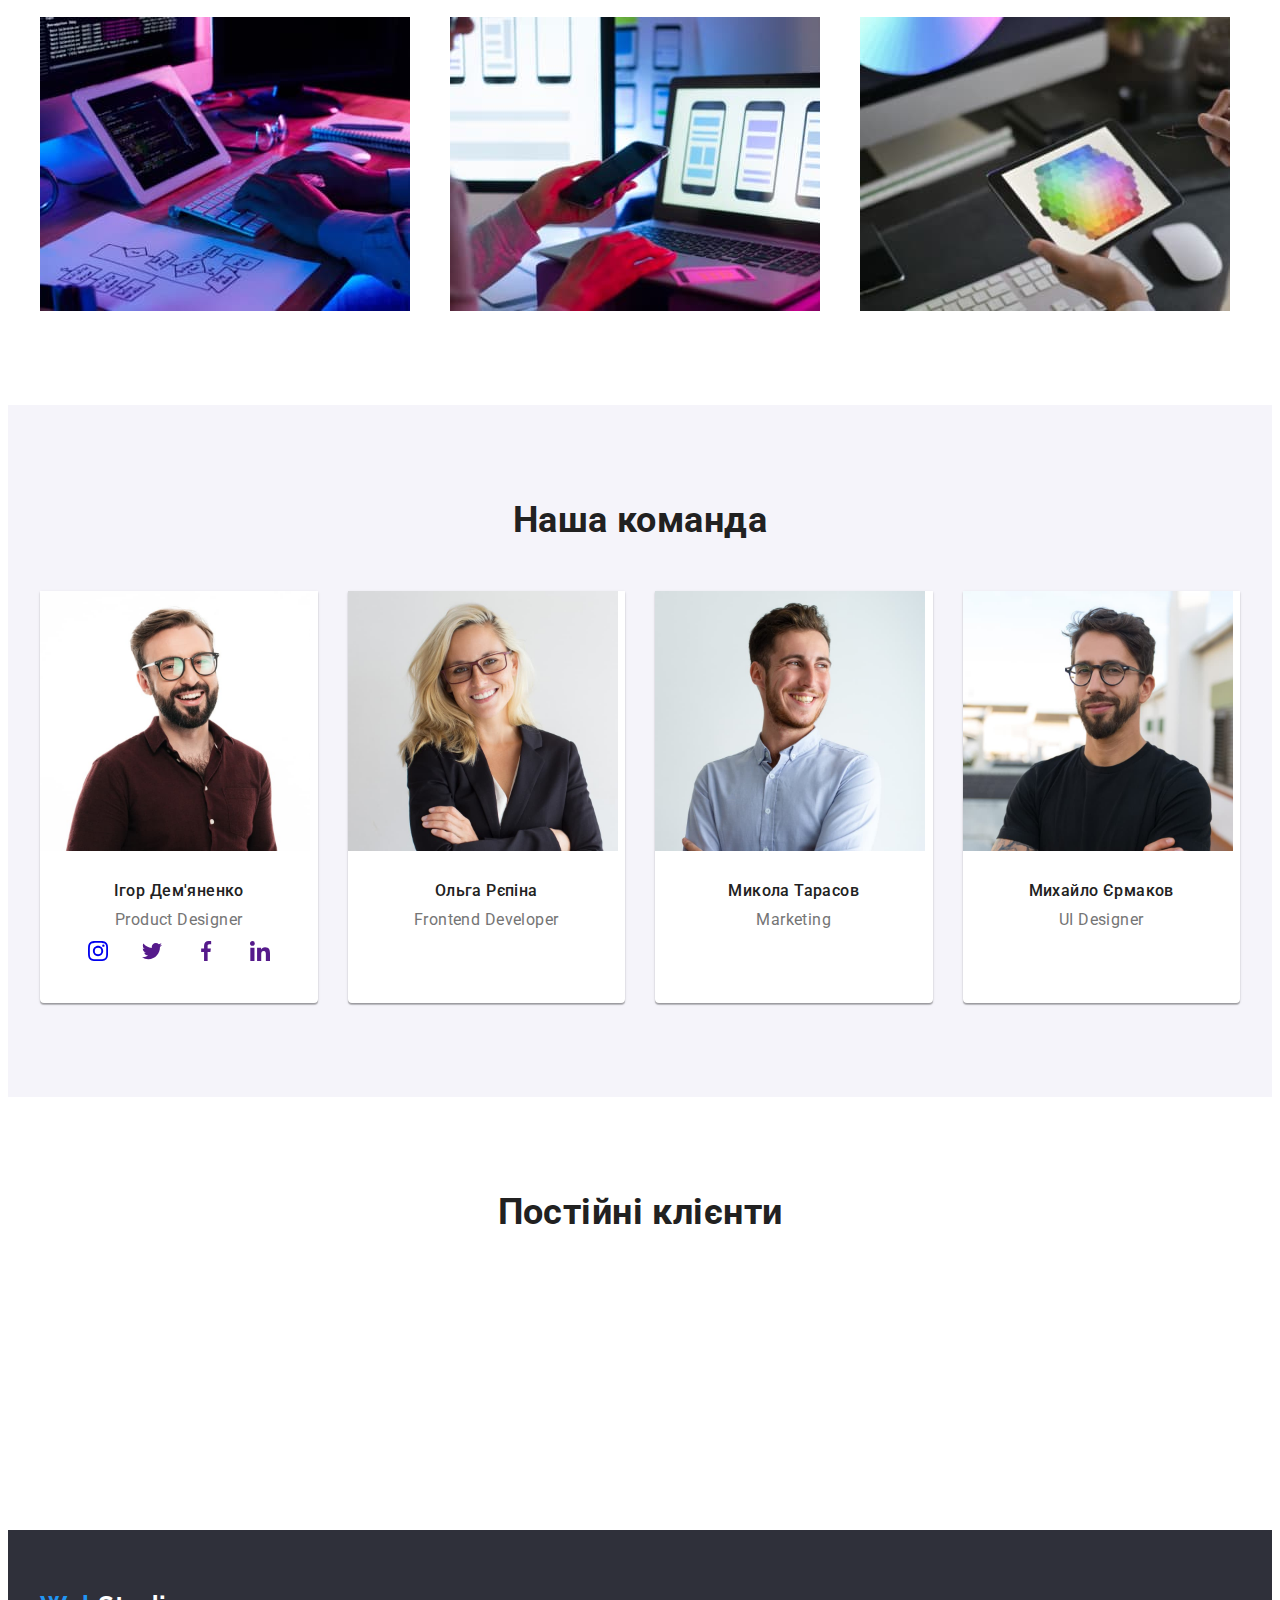
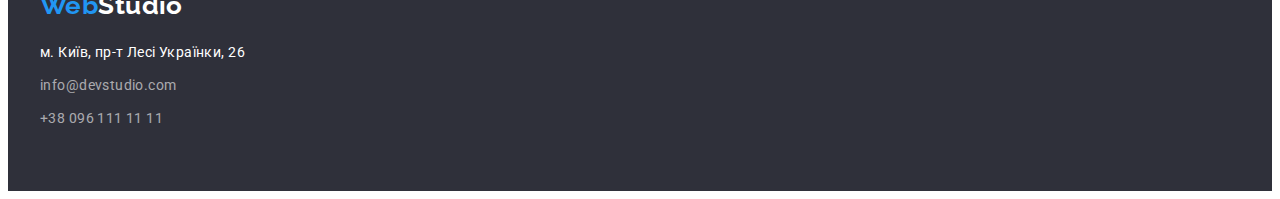
==== commit 32729cd3: "add soc-icon" ====
--- a/index.html
+++ b/index.html
@@ -171,32 +171,32 @@
               <div class="team-container">
                 <h3 class="team-name">Ігор Дем'яненко</h3>
                 <p lang="en" class="team-description">Product Designer</p>
-                <ul class="social-link list">
-                  <li>
-                    <a href="instagram.com" class="link">
+                <ul class="team-soc-list list">
+                  <li class="team-soc-item">
+                    <a href="instagram.com" class="team-soc-link link">
                       <svg width="20px" height="20px">
                         <use href="./img/symbol-defs.svg#instagram"></use>
                       </svg>
                     </a>
                   </li>
-                  <li>
-                    <a href="">
-                      <svg>
-                        <use></use>
+                  <li class="team-soc-item">
+                    <a href="" class="team-soc-link link">
+                      <svg width="20px" height="20px">
+                        <use href="./img/symbol-defs.svg#twitter"></use>
                       </svg>
                     </a>
                   </li>
-                  <li>
-                    <a href="">
-                      <svg>
-                        <use></use>
+                  <li class="team-soc-item">
+                    <a href="" class="team-soc-link link">
+                      <svg class="soc-icon" width="20px" height="20px">
+                        <use href="./img/symbol-defs.svg#facebook"></use>
                       </svg>
                     </a>
                   </li>
-                  <li>
-                    <a href="">
-                      <svg>
-                        <use></use>
+                  <li class="team-soc-item">
+                    <a href="" class="team-soc-link link">
+                      <svg width="20px" height="20px">
+                        <use href="./img/symbol-defs.svg#linkedin"></use>
                       </svg>
                     </a>
                   </li>
--- a/css/style.css
+++ b/css/style.css
@@ -309,10 +309,28 @@
   color: var(--primary-font-color);
 }
 
-.social-link {
-  display: flex;
-}
-
+.team-soc-list {
+  display: flex;
+  justify-content: center;
+  gap: 10px;
+}
+
+.team-soc-item {
+  width: 44px;
+  height: 44px;
+}
+
+.team-soc-link {
+  width: 100%;
+  height: 100%;
+  display: flex;
+  justify-content: center;
+  align-items: center;
+  fill: currentColor;
+}
+.soc-icon:hover {
+  fill: currentColor;
+}
 /* --------------------------CLIENTS---------------------------- */
 
 .clients-list {
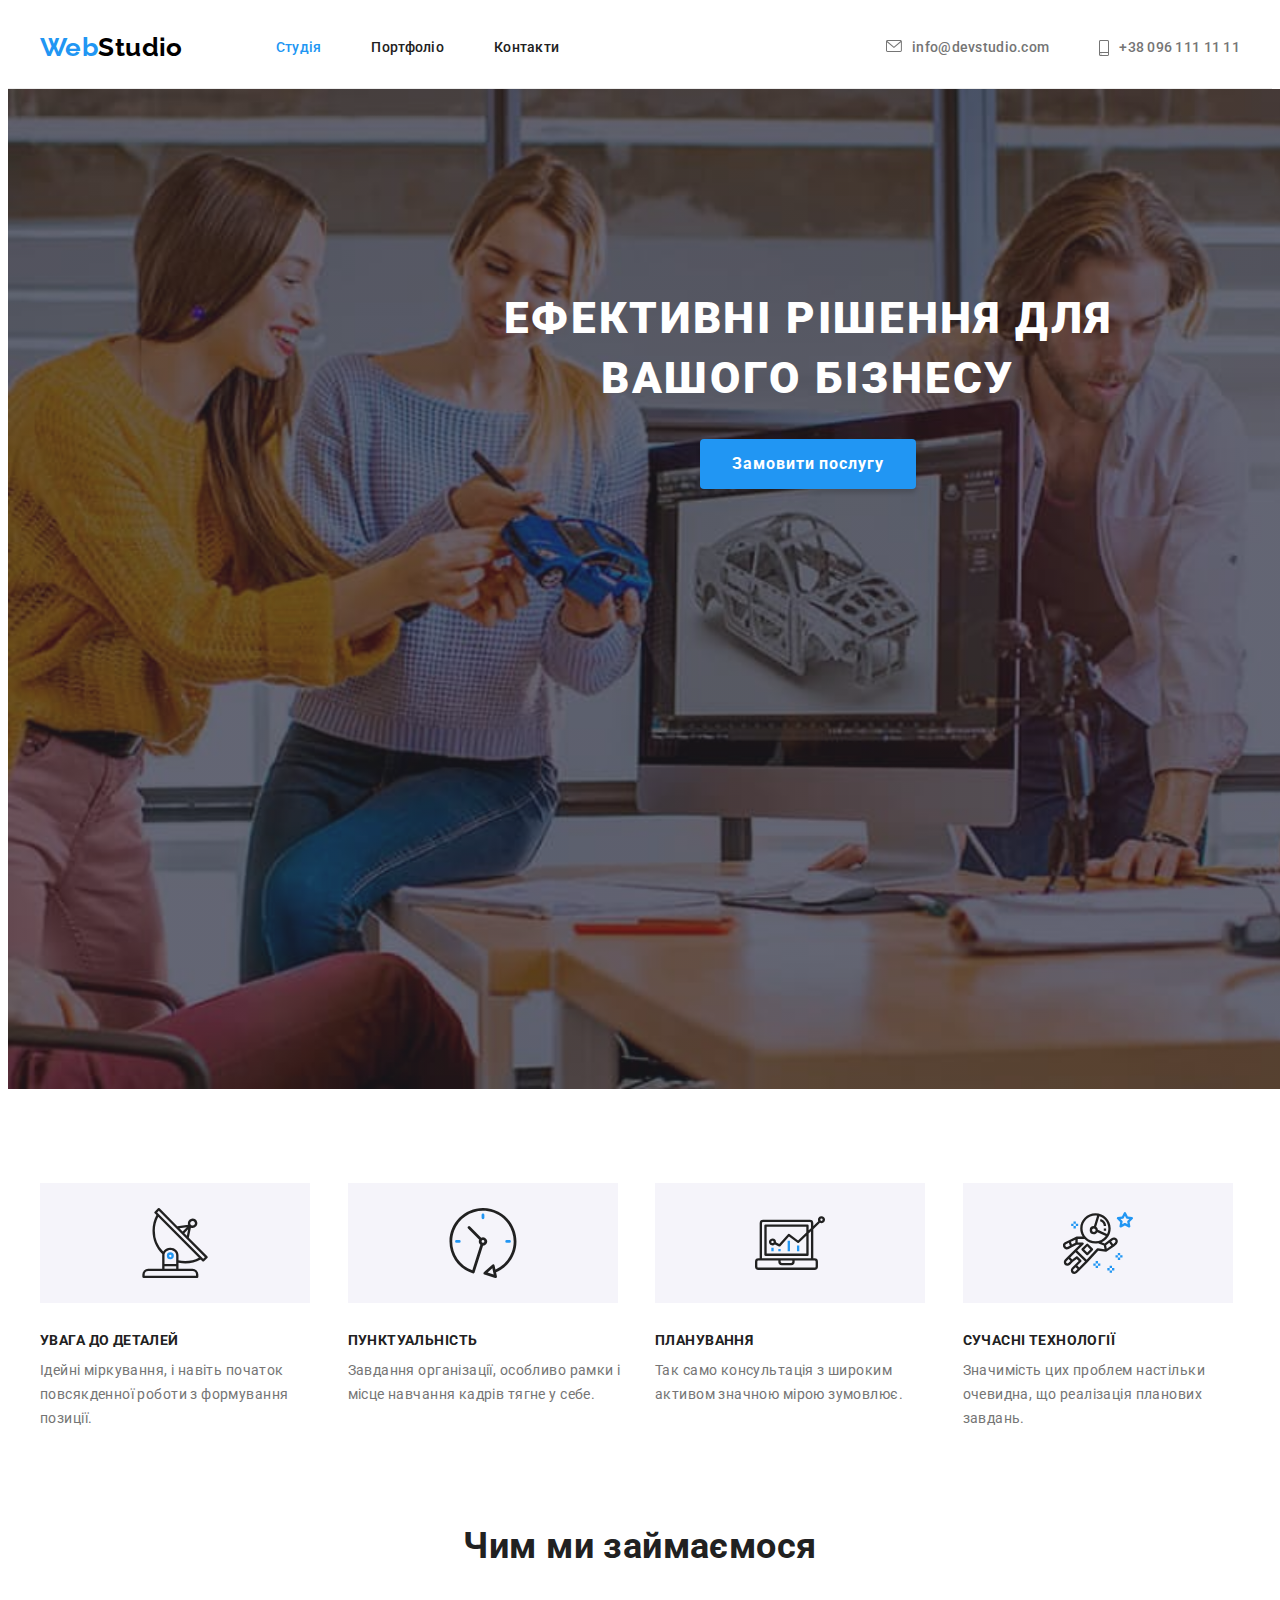
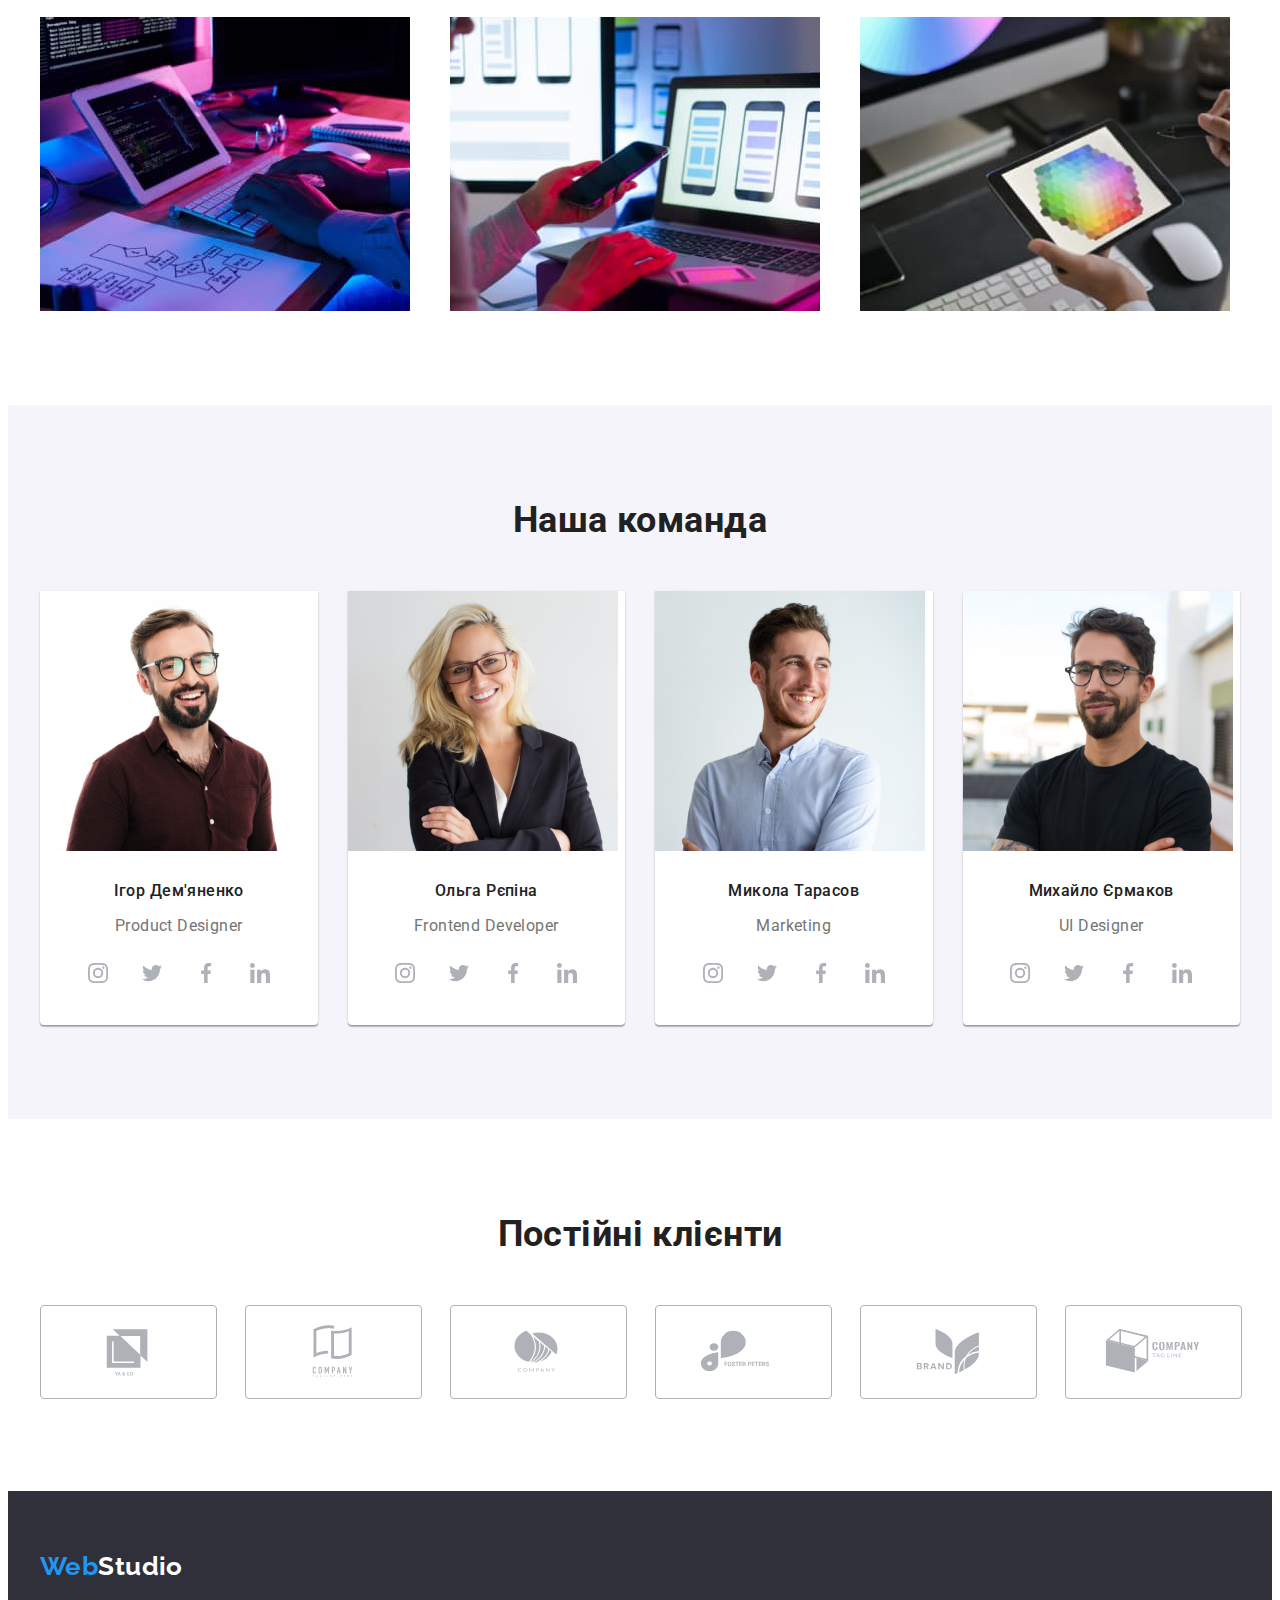
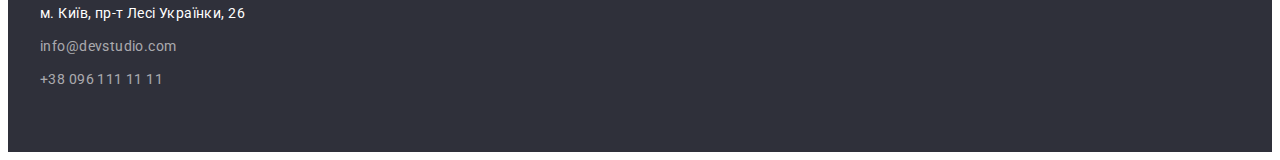
==== commit 99b8deb3: "add clients-logo" ====
--- a/index.html
+++ b/index.html
@@ -173,28 +173,48 @@
                 <p lang="en" class="team-description">Product Designer</p>
                 <ul class="team-soc-list list">
                   <li class="team-soc-item">
-                    <a href="instagram.com" class="team-soc-link link">
+                    <a
+                      href=""
+                      target="_blank"
+                      rel="noopener noreferrer nofollow"
+                      class="team-soc-link link"
+                    >
                       <svg width="20px" height="20px">
                         <use href="./img/symbol-defs.svg#instagram"></use>
                       </svg>
                     </a>
                   </li>
                   <li class="team-soc-item">
-                    <a href="" class="team-soc-link link">
+                    <a
+                      href=""
+                      target="_blank"
+                      rel="noopener noreferrer nofollow"
+                      class="team-soc-link link"
+                    >
                       <svg width="20px" height="20px">
                         <use href="./img/symbol-defs.svg#twitter"></use>
                       </svg>
                     </a>
                   </li>
                   <li class="team-soc-item">
-                    <a href="" class="team-soc-link link">
+                    <a
+                      href=""
+                      target="_blank"
+                      rel="noopener noreferrer nofollow"
+                      class="team-soc-link link"
+                    >
                       <svg class="soc-icon" width="20px" height="20px">
                         <use href="./img/symbol-defs.svg#facebook"></use>
                       </svg>
                     </a>
                   </li>
                   <li class="team-soc-item">
-                    <a href="" class="team-soc-link link">
+                    <a
+                      href=""
+                      target="_blank"
+                      rel="noopener noreferrer nofollow"
+                      class="team-soc-link link"
+                    >
                       <svg width="20px" height="20px">
                         <use href="./img/symbol-defs.svg#linkedin"></use>
                       </svg>
@@ -213,6 +233,56 @@
               <div class="team-container">
                 <h3 class="team-name">Ольга Рєпіна</h3>
                 <p lang="en" class="team-description">Frontend Developer</p>
+                <ul class="team-soc-list list">
+                  <li class="team-soc-item">
+                    <a
+                      href=""
+                      target="_blank"
+                      rel="noopener noreferrer nofollow"
+                      class="team-soc-link link"
+                    >
+                      <svg width="20px" height="20px">
+                        <use href="./img/symbol-defs.svg#instagram"></use>
+                      </svg>
+                    </a>
+                  </li>
+                  <li class="team-soc-item">
+                    <a
+                      href=""
+                      target="_blank"
+                      rel="noopener noreferrer nofollow"
+                      class="team-soc-link link"
+                    >
+                      <svg width="20px" height="20px">
+                        <use href="./img/symbol-defs.svg#twitter"></use>
+                      </svg>
+                    </a>
+                  </li>
+                  <li class="team-soc-item">
+                    <a
+                      href=""
+                      target="_blank"
+                      rel="noopener noreferrer nofollow"
+                      class="team-soc-link link"
+                    >
+                      <svg class="soc-icon" width="20px" height="20px">
+                        <use href="./img/symbol-defs.svg#facebook"></use>
+                      </svg>
+                    </a>
+                  </li>
+                  <li class="team-soc-item">
+                    <a
+                      href=""
+                      target="_blank"
+                      rel="noopener noreferrer nofollow"
+                      class="team-soc-link link"
+                    >
+                      <svg width="20px" height="20px">
+                        <use href="./img/symbol-defs.svg#linkedin"></use>
+                      </svg>
+                    </a>
+                  </li>
+                </ul>
               </div>
             </li>
             <li class="team-item">
@@ -225,6 +295,56 @@
               <div class="team-container">
                 <h3 class="team-name">Микола Тарасов</h3>
                 <p lang="en" class="team-description">Marketing</p>
+                <ul class="team-soc-list list">
+                  <li class="team-soc-item">
+                    <a
+                      href=""
+                      target="_blank"
+                      rel="noopener noreferrer nofollow"
+                      class="team-soc-link link"
+                    >
+                      <svg width="20px" height="20px">
+                        <use href="./img/symbol-defs.svg#instagram"></use>
+                      </svg>
+                    </a>
+                  </li>
+                  <li class="team-soc-item">
+                    <a
+                      href=""
+                      target="_blank"
+                      rel="noopener noreferrer nofollow"
+                      class="team-soc-link link"
+                    >
+                      <svg width="20px" height="20px">
+                        <use href="./img/symbol-defs.svg#twitter"></use>
+                      </svg>
+                    </a>
+                  </li>
+                  <li class="team-soc-item">
+                    <a
+                      href=""
+                      target="_blank"
+                      rel="noopener noreferrer nofollow"
+                      class="team-soc-link link"
+                    >
+                      <svg class="soc-icon" width="20px" height="20px">
+                        <use href="./img/symbol-defs.svg#facebook"></use>
+                      </svg>
+                    </a>
+                  </li>
+                  <li class="team-soc-item">
+                    <a
+                      href=""
+                      target="_blank"
+                      rel="noopener noreferrer nofollow"
+                      class="team-soc-link link"
+                    >
+                      <svg width="20px" height="20px">
+                        <use href="./img/symbol-defs.svg#linkedin"></use>
+                      </svg>
+                    </a>
+                  </li>
+                </ul>
               </div>
             </li>
             <li class="team-item">
@@ -237,6 +357,56 @@
               <div class="team-container">
                 <h3 class="team-name">Михайло Єрмаков</h3>
                 <p lang="en" class="team-description">UI Designer</p>
+                <ul class="team-soc-list list">
+                  <li class="team-soc-item">
+                    <a
+                      href=""
+                      target="_blank"
+                      rel="noopener noreferrer nofollow"
+                      class="team-soc-link link"
+                    >
+                      <svg width="20px" height="20px">
+                        <use href="./img/symbol-defs.svg#instagram"></use>
+                      </svg>
+                    </a>
+                  </li>
+                  <li class="team-soc-item">
+                    <a
+                      href=""
+                      target="_blank"
+                      rel="noopener noreferrer nofollow"
+                      class="team-soc-link link"
+                    >
+                      <svg width="20px" height="20px">
+                        <use href="./img/symbol-defs.svg#twitter"></use>
+                      </svg>
+                    </a>
+                  </li>
+                  <li class="team-soc-item">
+                    <a
+                      href=""
+                      target="_blank"
+                      rel="noopener noreferrer nofollow"
+                      class="team-soc-link link"
+                    >
+                      <svg class="soc-icon" width="20px" height="20px">
+                        <use href="./img/symbol-defs.svg#facebook"></use>
+                      </svg>
+                    </a>
+                  </li>
+                  <li class="team-soc-item">
+                    <a
+                      href=""
+                      target="_blank"
+                      rel="noopener noreferrer nofollow"
+                      class="team-soc-link link"
+                    >
+                      <svg width="20px" height="20px">
+                        <use href="./img/symbol-defs.svg#linkedin"></use>
+                      </svg>
+                    </a>
+                  </li>
+                </ul>
               </div>
             </li>
           </ul>
@@ -248,34 +418,66 @@
           <h2 class="clients-title">Постійні клієнти</h2>
           <ul class="clients-list list">
             <li class="clients-item">
-              <svg>
-                <use></use>
-              </svg>
+              <a
+                href=""
+                target="_blank"
+                rel="noopener noreferrer nofollow"
+                class="clients-link link"
+                ><svg width="106px" height="60px">
+                  <use href="./img/symbol-defs.svg#client-1"></use></svg
+              ></a>
             </li>
             <li class="clients-item">
-              <svg>
-                <use></use>
-              </svg>
+              <a
+                href=""
+                target="_blank"
+                rel="noopener noreferrer nofollow"
+                class="clients-link link"
+                ><svg width="106px" height="60px">
+                  <use href="./img/symbol-defs.svg#client-2"></use></svg
+              ></a>
             </li>
             <li class="clients-item">
-              <svg>
-                <use></use>
-              </svg>
+              <a
+                href=""
+                target="_blank"
+                rel="noopener noreferrer nofollow"
+                class="clients-link link"
+                ><svg width="106px" height="60px">
+                  <use href="./img/symbol-defs.svg#client-3"></use></svg
+              ></a>
             </li>
             <li class="clients-item">
-              <svg>
-                <use></use>
-              </svg>
+              <a
+                href=""
+                target="_blank"
+                rel="noopener noreferrer nofollow"
+                class="clients-link link"
+                ><svg width="106px" height="60px">
+                  <use href="./img/symbol-defs.svg#client-4"></use></svg
+              ></a>
             </li>
             <li class="clients-item">
-              <svg>
-                <use></use>
-              </svg>
+              <a
+                href=""
+                target="_blank"
+                rel="noopener noreferrer nofollow"
+                class="clients-link link"
+              >
+                <svg width="106px" height="60px">
+                  <use href="./img/symbol-defs.svg#client-5"></use></svg
+              ></a>
             </li>
             <li class="clients-item">
-              <svg>
-                <use></use>
-              </svg>
+              <a
+                href=""
+                target="_blank"
+                rel="noopener noreferrer nofollow"
+                class="clients-link link"
+              >
+                <svg width="106px" height="60px">
+                  <use href="./img/symbol-defs.svg#client-6"></use></svg
+              ></a>
             </li>
           </ul>
         </div>
--- a/css/style.css
+++ b/css/style.css
@@ -297,6 +297,7 @@
 }
 .team-name,
 .team-description {
+  margin-bottom: 16px;
   font-weight: 500;
   font-size: 16px;
   line-height: 1.19;
@@ -326,16 +327,42 @@
   display: flex;
   justify-content: center;
   align-items: center;
-  fill: currentColor;
-}
-.soc-icon:hover {
-  fill: currentColor;
-}
+  fill: #afb1b8;
+}
+
+.team-soc-link:hover,
+.team-soc-link:focus {
+  fill: #ffffff;
+  background-color: var(--accent-color);
+  border-radius: 50%;
+}
+
 /* --------------------------CLIENTS---------------------------- */
 
 .clients-list {
   display: flex;
   gap: 30px;
+}
+
+.clients-item {
+  width: calc((100% - 150px) / 6);
+  height: 92px;
+}
+
+.clients-link {
+  display: flex;
+  justify-content: center;
+  align-items: center;
+  width: 100%;
+  height: 100%;
+  border: 1px solid #afb1b8;
+  border-radius: 4px;
+  fill: #afb1b8;
+}
+.clients-link:hover,
+.clients-link:focus {
+  fill: var(--accent-color);
+  border-color: var(--accent-color);
 }
 
 /* --------------------------FOOTER---------------------------- */
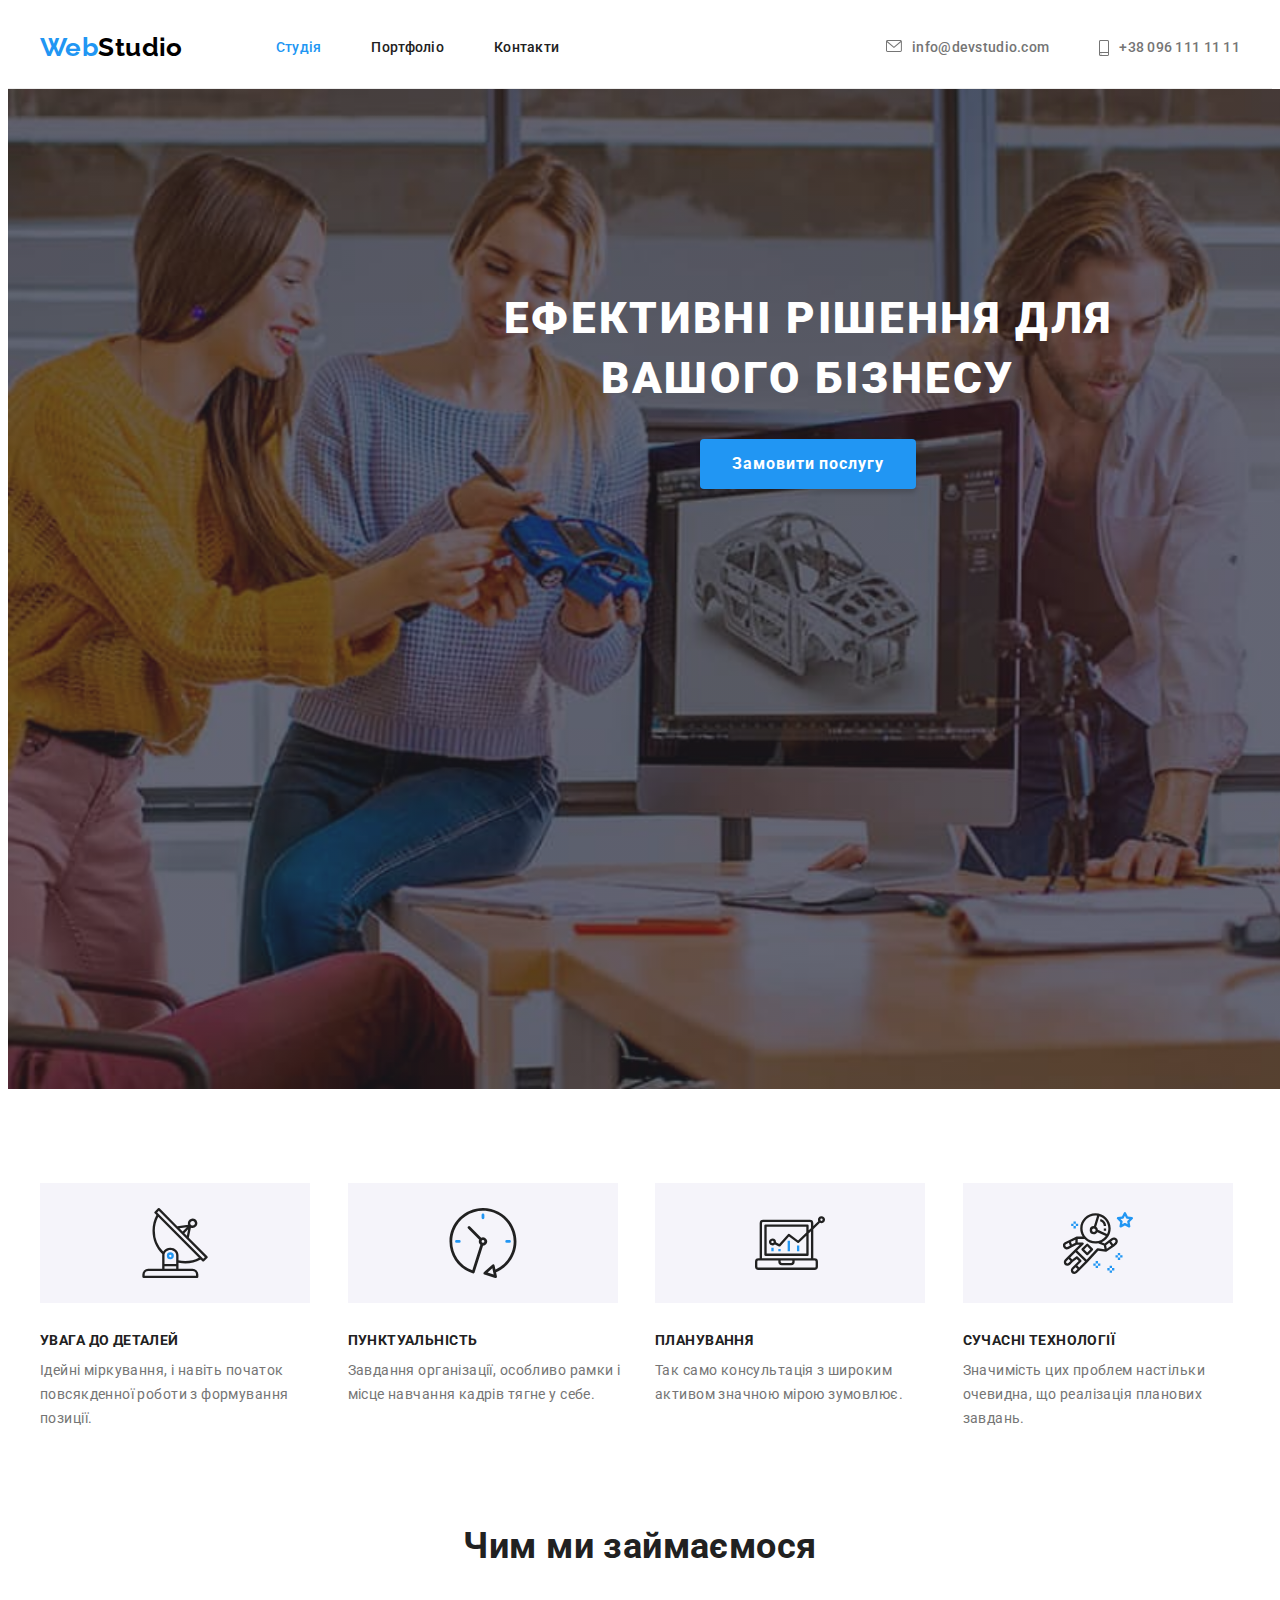
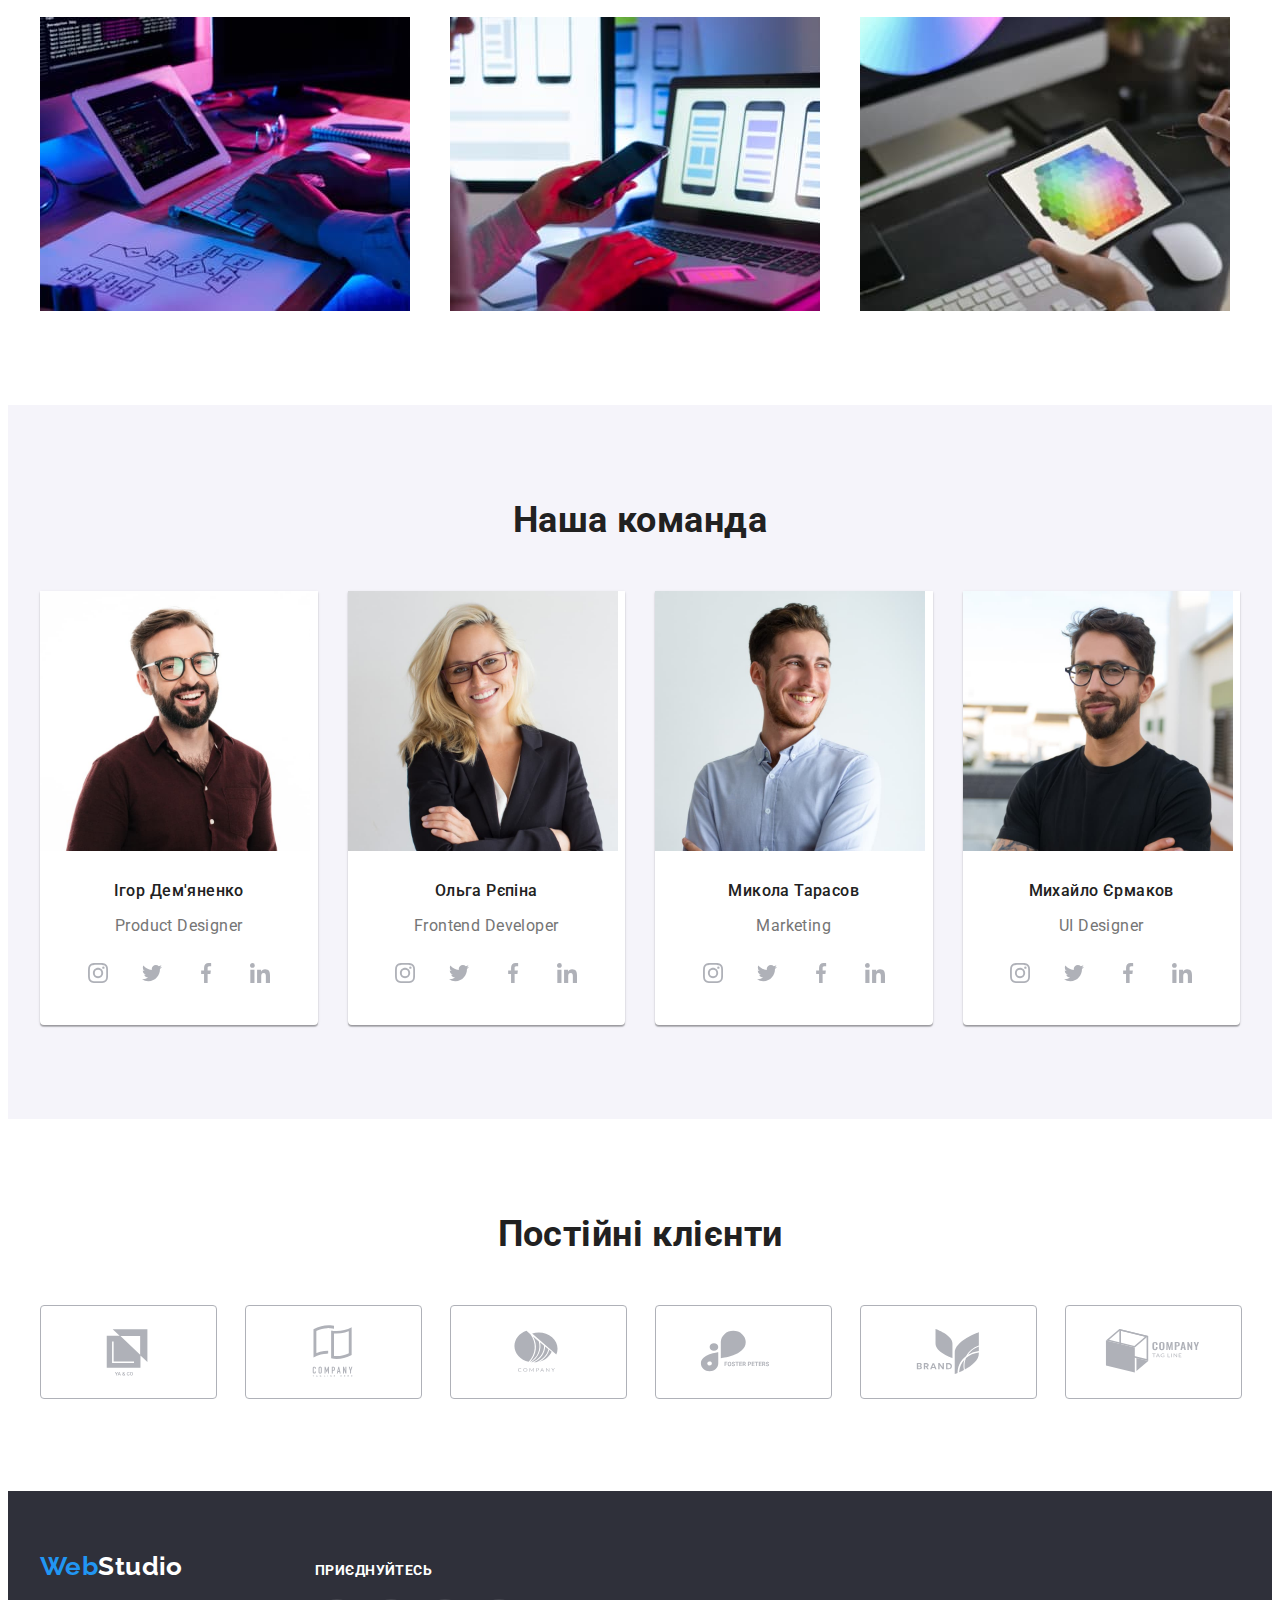
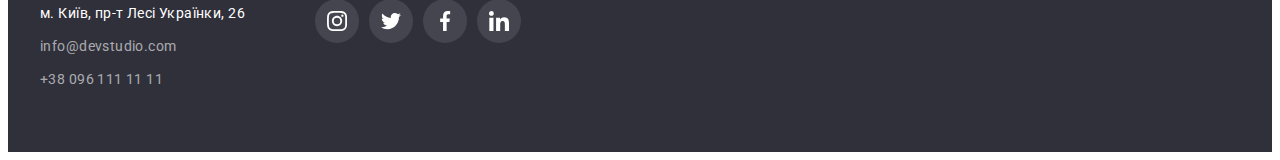
==== commit 193e5c91: "add soc-icon-footer" ====
--- a/index.html
+++ b/index.html
@@ -485,33 +485,88 @@
     </main>
 
     <footer class="footer">
-      <div class="container">
-        <a href="./index.html" lang="en" class="logo link"
-          >Web<span class="logo-footer">Studio</span></a
-        >
-        <address id="contact-us" class="address">
-          <ul class="address-list list">
-            <li class="address-item">
-              <a
-                href="https://goo.gl/maps/2MERRj1D2YX8Ka6U8"
-                target="_blank"
-                rel="noopener noreferrer nofollow"
-                class="address-link link"
-                >м. Київ, пр-т Лесі Українки, 26
+      <div class="container footer-container">
+        <div class="address-container">
+          <a href="./index.html" lang="en" class="logo link"
+            >Web<span class="logo-footer">Studio</span></a
+          >
+          <address id="contact-us" class="address">
+            <ul class="address-list list">
+              <li class="address-item">
+                <a
+                  href="https://goo.gl/maps/2MERRj1D2YX8Ka6U8"
+                  target="_blank"
+                  rel="noopener noreferrer nofollow"
+                  class="address-link link"
+                  >м. Київ, пр-т Лесі Українки, 26
+                </a>
+              </li>
+              <li class="address-item">
+                <a href="mailto:info@devstudio.com" class="footer-link link"
+                  >info@devstudio.com</a
+                >
+              </li>
+              <li class="address-item">
+                <a href="tel:+380961111111" class="footer-link link"
+                  >+38 096 111 11 11</a
+                >
+              </li>
+            </ul>
+          </address>
+        </div>
+        <div class="join-container">
+          <h2 class="footer-soc-title">приєднуйтесь</h2>
+          <ul class="footer-soc-list list">
+            <li class="footer-soc-item">
+              <a
+                href=""
+                target="_blank"
+                rel="noopener noreferrer nofollow"
+                class="footer-soc-link link"
+              >
+                <svg width="20px" height="20px">
+                  <use href="./img/symbol-defs.svg#instagram"></use>
+                </svg>
               </a>
             </li>
-            <li class="address-item">
-              <a href="mailto:info@devstudio.com" class="footer-link link"
-                >info@devstudio.com</a
-              >
-            </li>
-            <li class="address-item">
-              <a href="tel:+380961111111" class="footer-link link"
-                >+38 096 111 11 11</a
-              >
+            <li class="footer-soc-item">
+              <a
+                href=""
+                target="_blank"
+                rel="noopener noreferrer nofollow"
+                class="footer-soc-link link"
+              >
+                <svg width="20px" height="20px">
+                  <use href="./img/symbol-defs.svg#twitter"></use>
+                </svg>
+              </a>
+            </li>
+            <li class="footer-soc-item">
+              <a
+                href=""
+                target="_blank"
+                rel="noopener noreferrer nofollow"
+                class="footer-soc-link link"
+              >
+                <svg class="soc-icon" width="20px" height="20px">
+                  <use href="./img/symbol-defs.svg#facebook"></use>
+                </svg>
+              </a>
+            </li>
+            <li class="footer-soc-item">
+              <a
+                href=""
+                target="_blank"
+                rel="noopener noreferrer nofollow"
+                class="footer-soc-link link"
+              >
+                <svg width="20px" height="20px">
+                  <use href="./img/symbol-defs.svg#linkedin"></use>
+                </svg>
+              </a>
             </li>
           </ul>
-        </address>
+        </div>
       </div>
     </footer>
   </body>
--- a/css/style.css
+++ b/css/style.css
@@ -372,6 +372,12 @@
   background-color: #2f303a;
 }
 
+.footer-container {
+  display: flex;
+  gap: 70px;
+  align-items: baseline;
+}
+
 .logo-footer {
   display: inline-block;
   color: var(--primary-white);
@@ -393,6 +399,42 @@
 .footer-link {
   line-height: 1.71;
   color: rgba(255, 255, 255, 0.6);
+}
+
+.footer-soc-title {
+  margin-bottom: 20px;
+  font-weight: 700;
+  font-size: 14px;
+  line-height: 1.14;
+  letter-spacing: 0.03em;
+  text-transform: uppercase;
+  color: var(--primary-white);
+}
+
+.footer-soc-list {
+  display: flex;
+  gap: 10px;
+}
+
+.footer-soc-item {
+  width: 44px;
+  height: 44px;
+}
+
+.footer-soc-link {
+  display: flex;
+  justify-content: center;
+  align-items: center;
+  width: 100%;
+  height: 100%;
+  border-radius: 50%;
+  background-color: rgba(255, 255, 255, 0.1);
+  fill: #ffffff;
+}
+
+.footer-soc-link:hover,
+.footer-soc-link:focus {
+  background-color: var(--accent-color);
 }
 
 /* --------------------------PORTFOLIO---------------------------- */
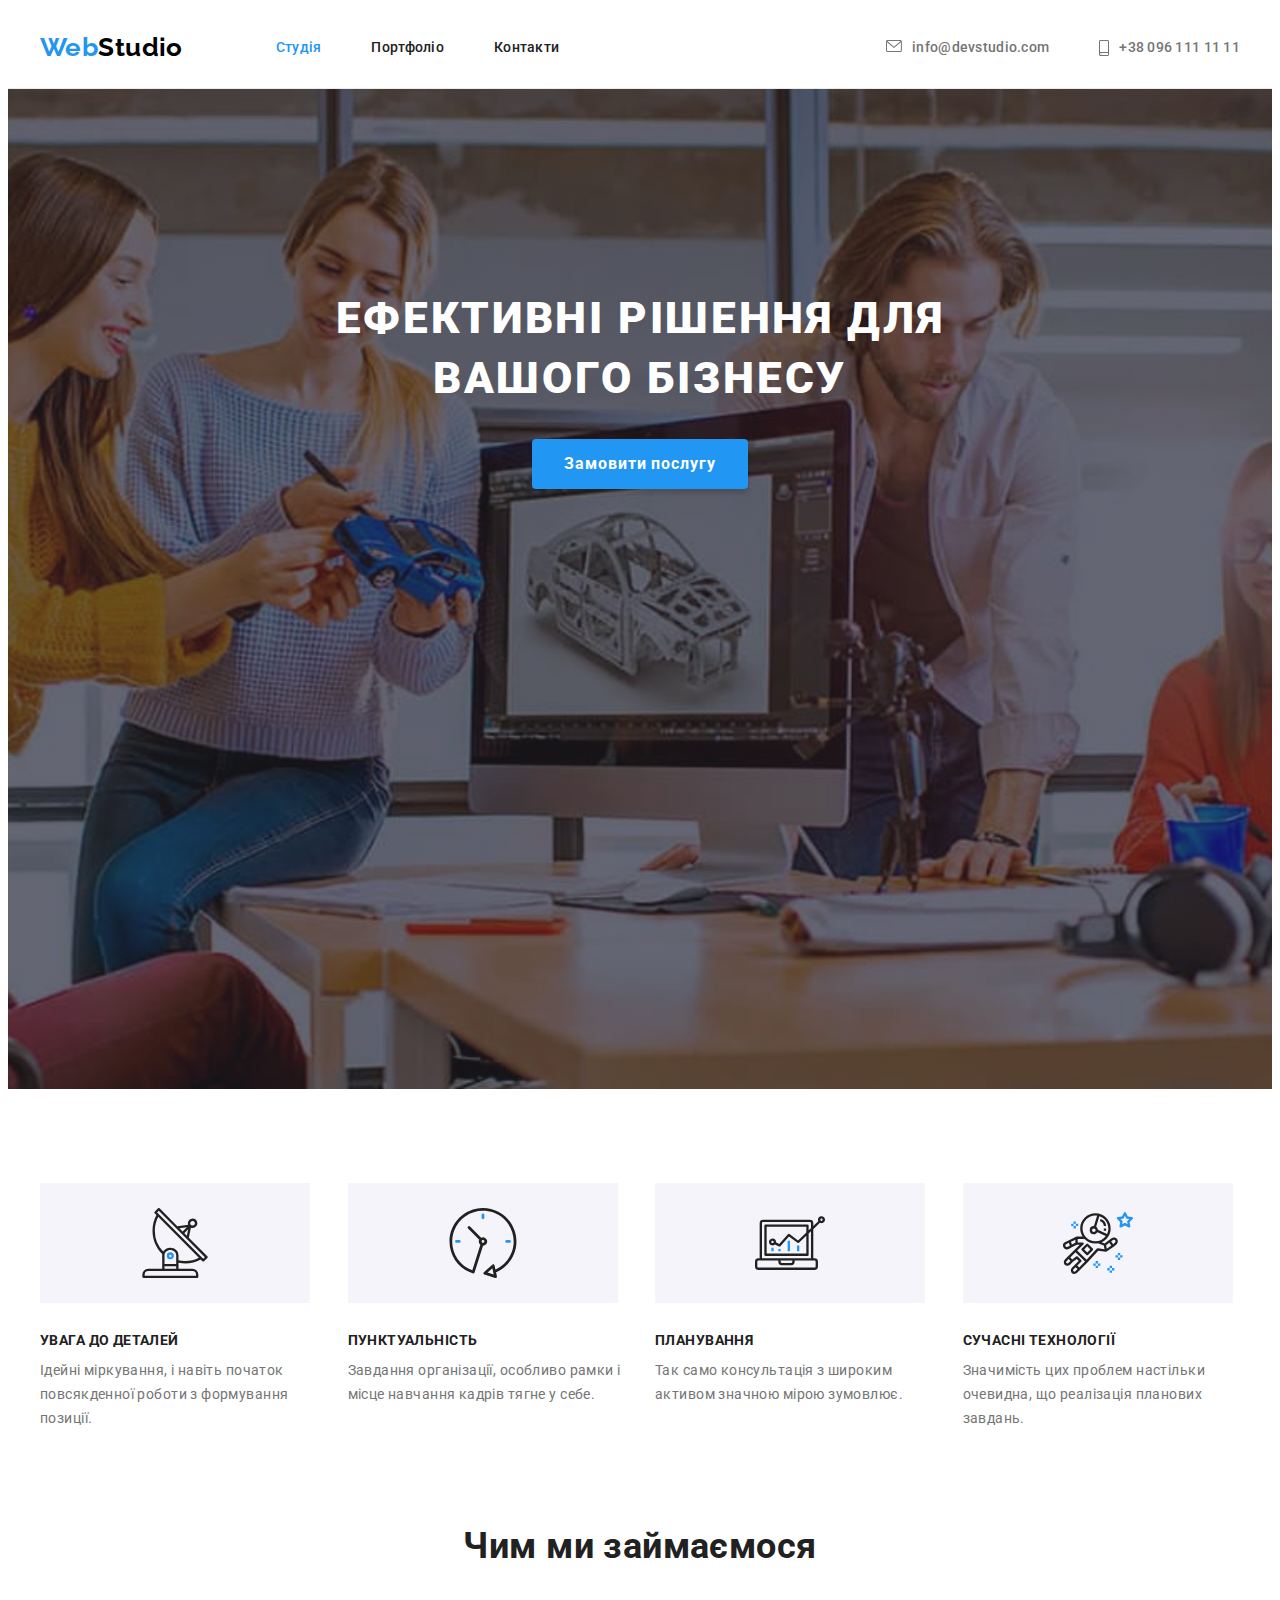
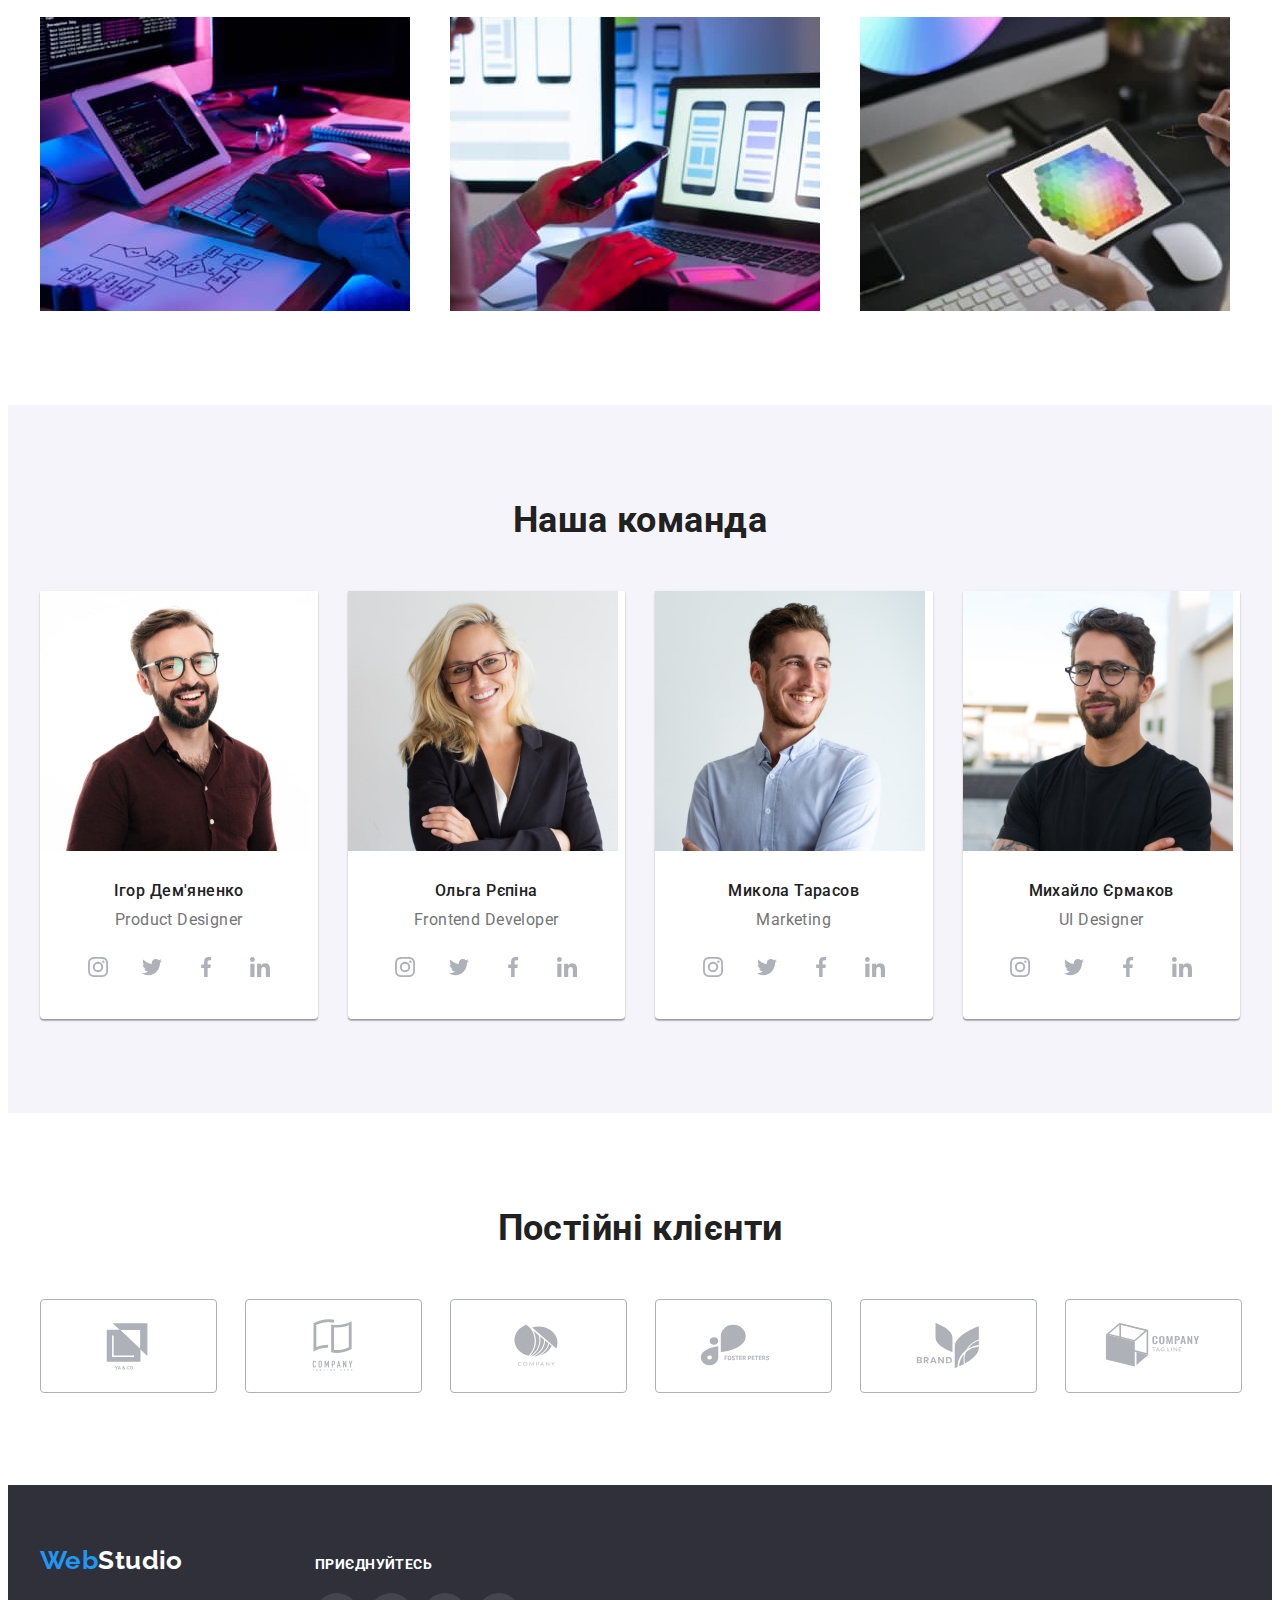
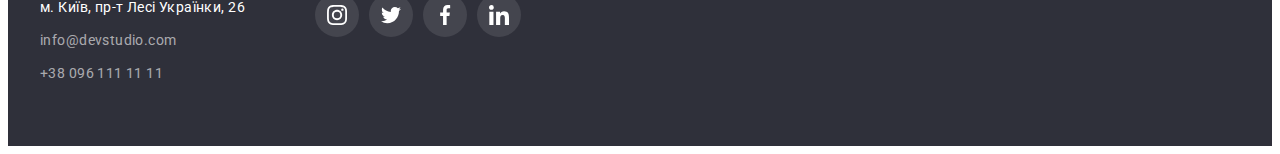
==== commit dea62252: "fix HW4" ====
--- a/index.html
+++ b/index.html
@@ -515,7 +515,7 @@
           </address>
         </div>
         <div class="join-container">
-          <h2 class="footer-soc-title">приєднуйтесь</h2>
+          <p class="footer-soc-title">приєднуйтесь</p>
           <ul class="footer-soc-list list">
             <li class="footer-soc-item">
               <a
--- a/css/style.css
+++ b/css/style.css
@@ -150,13 +150,12 @@
       rgba(47, 48, 58, 0.4)
     ),
     url(../img/heroimg.jpg);
-  min-width: 1600px;
+  max-width: 1600px;
   height: 600px;
   background-position: center;
   background-repeat: no-repeat;
   background-size: cover;
-  margin-left: auto;
-  margin-right: auto;
+  margin: 0 auto;
   background-color: #2f303a;
 }
 
@@ -292,9 +291,7 @@
     0px 2px 1px rgba(0, 0, 0, 0.2);
   border-radius: 0px 0px 4px 4px;
 }
-.team-name {
-  margin-bottom: 10px;
-}
+
 .team-name,
 .team-description {
   margin-bottom: 16px;
@@ -305,6 +302,10 @@
   color: var(--secondary-font-color);
 }
 
+.team-name {
+  margin-bottom: 10px;
+}
+
 .team-description {
   font-weight: 400;
   color: var(--primary-font-color);
@@ -328,13 +329,13 @@
   justify-content: center;
   align-items: center;
   fill: #afb1b8;
+  border-radius: 50%;
 }
 
 .team-soc-link:hover,
 .team-soc-link:focus {
   fill: #ffffff;
   background-color: var(--accent-color);
-  border-radius: 50%;
 }
 
 /* --------------------------CLIENTS---------------------------- */
@@ -374,8 +375,11 @@
 
 .footer-container {
   display: flex;
-  gap: 70px;
   align-items: baseline;
+}
+
+.join-container {
+  margin-left: 70px;
 }
 
 .logo-footer {
@@ -404,9 +408,7 @@
 .footer-soc-title {
   margin-bottom: 20px;
   font-weight: 700;
-  font-size: 14px;
   line-height: 1.14;
-  letter-spacing: 0.03em;
   text-transform: uppercase;
   color: var(--primary-white);
 }
@@ -449,6 +451,7 @@
   padding: 6px 22px;
   font-weight: 500;
   line-height: 1.62;
+  letter-spacing: 0.03em;
   background-color: var(--button-bgcolor);
   color: var(--secondary-font-color);
   border-radius: 4px;
@@ -471,6 +474,12 @@
 
 .project-item {
   width: calc((100% - 60px) / 3);
+}
+
+.portfolio-link:hover,
+.portfolio-link:focus {
+  box-shadow: 0px 1px 1px rgba(0, 0, 0, 0.12), 0px 4px 4px rgba(0, 0, 0, 0.06),
+    1px 4px 6px rgba(0, 0, 0, 0.16);
 }
 
 .project-title {
